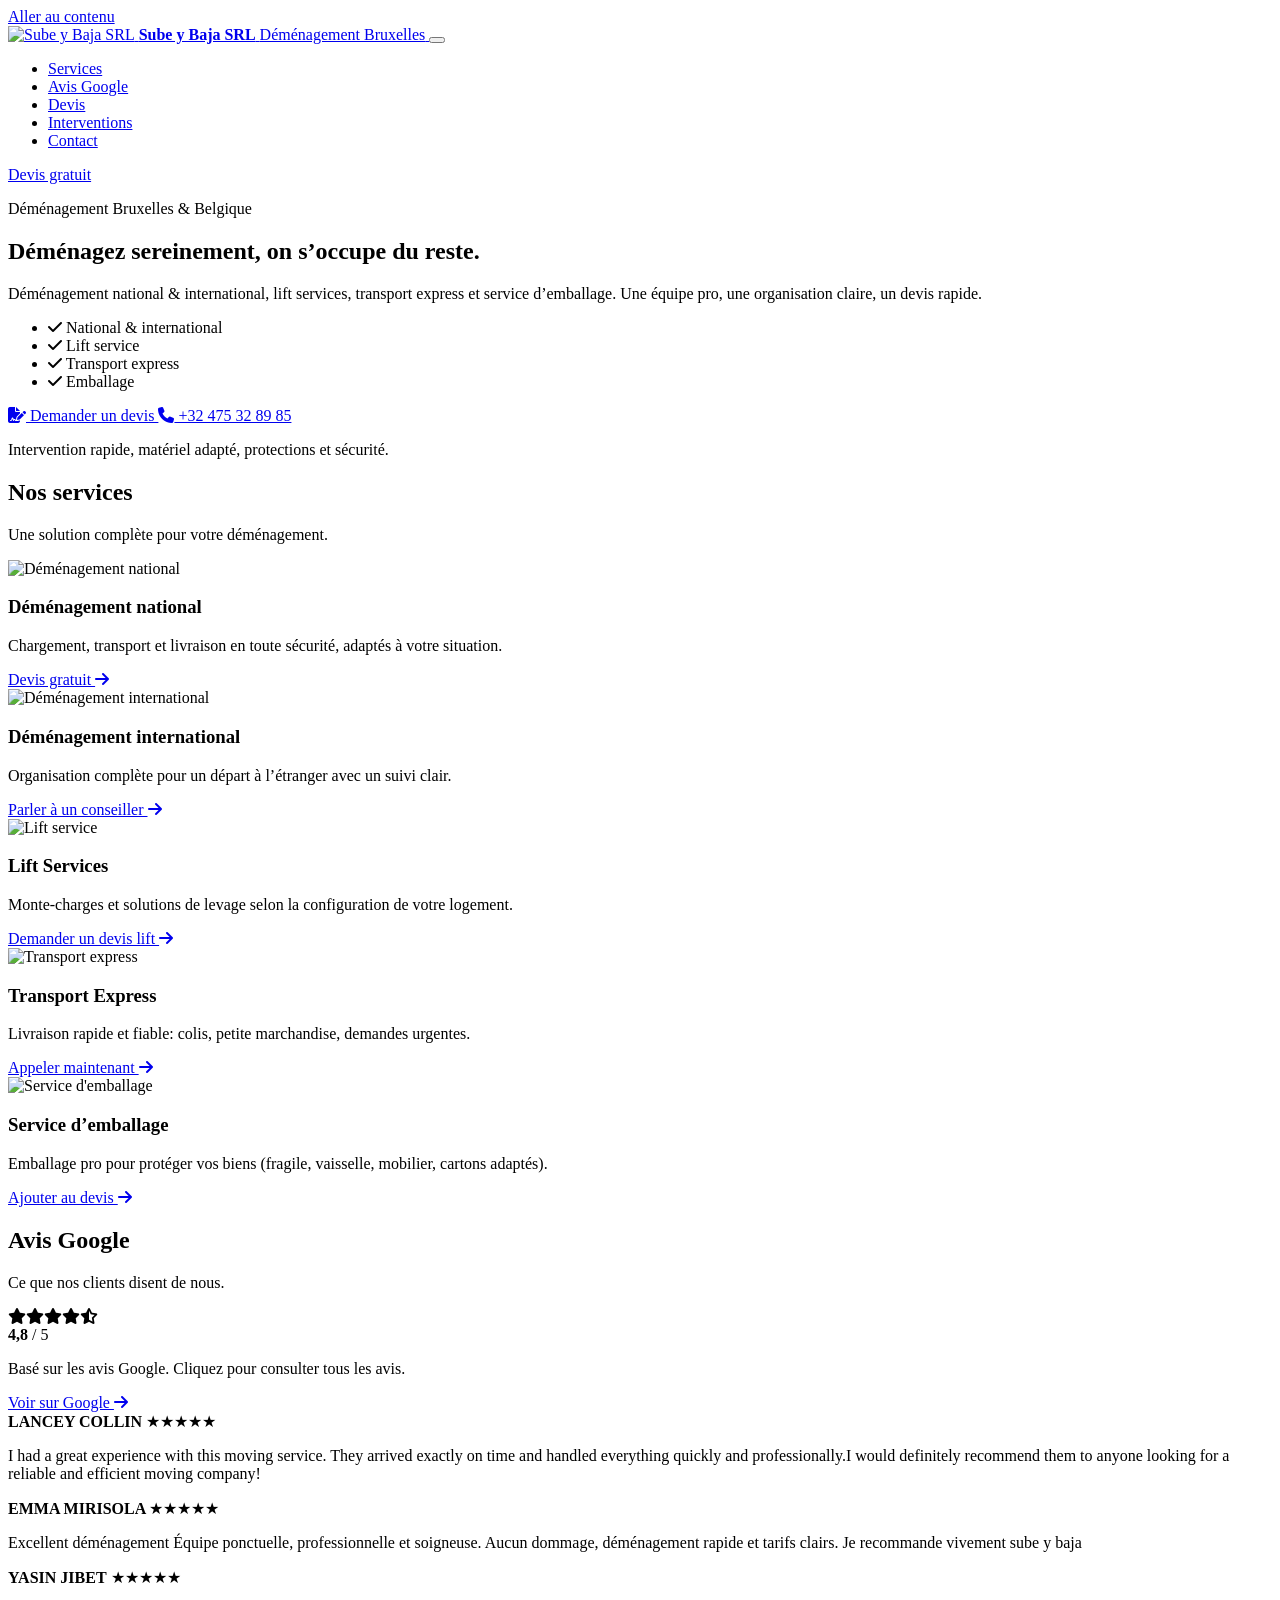
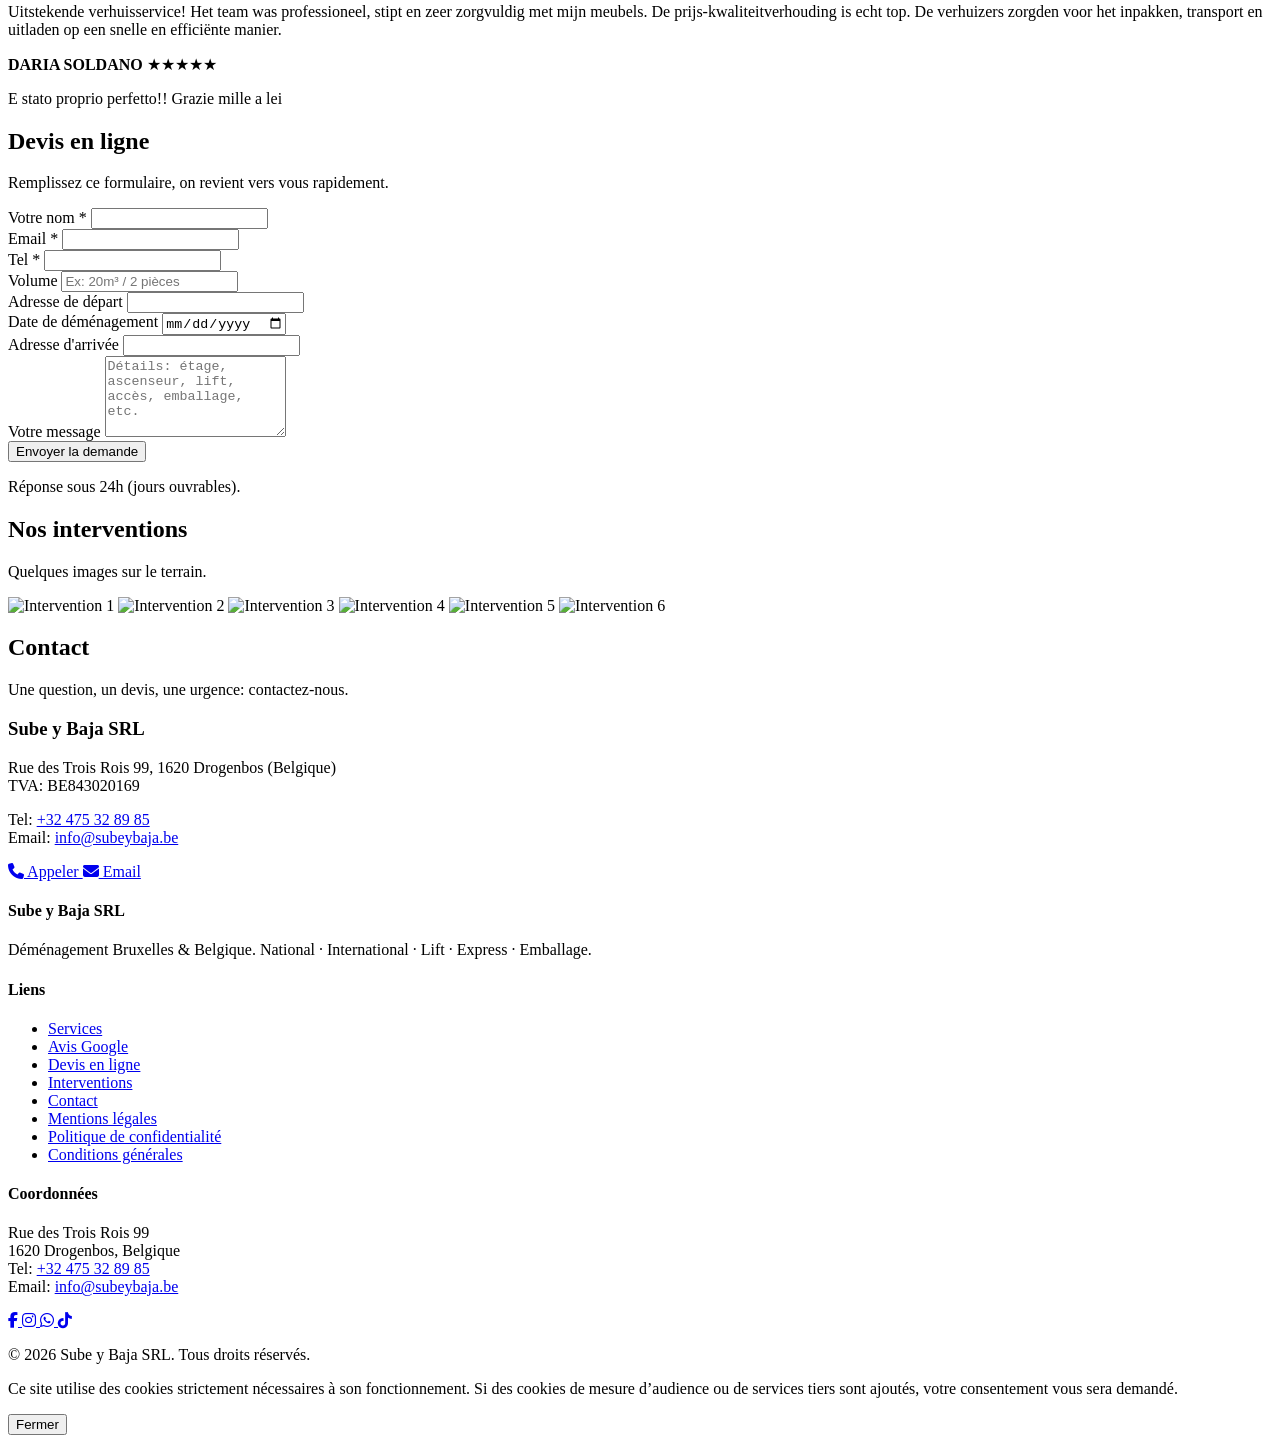
==== index.html @ 62b81295 "Update index.html" ====
<!doctype html>
<html lang="fr">
  <head>
    <meta charset="utf-8" />
    <meta name="viewport" content="width=device-width, initial-scale=1" />
    <title>Déménagement Bruxelles | Sube y Baja SRL</title>
    <meta
      name="description"
      content="Déménagement Bruxelles et Belgique. National, international, lift, transport express, emballage. Devis gratuit."
    />

    <link rel="shortcut icon" href="assets/logo.jpg" type="image/x-icon" />

    <!-- OG -->
    <meta
      property="og:title"
      content="Déménagement Bruxelles | Sube y Baja SRL"
    />
    <meta
      property="og:description"
      content="National & international, lift services, moving, transport express, emballage. Devis gratuit."
    />
    <meta property="og:type" content="website" />
    <meta name="robots" content="index, follow">

    <!-- Icons -->
    <link
      rel="stylesheet"
      href="https://cdnjs.cloudflare.com/ajax/libs/font-awesome/6.5.1/css/all.min.css"
    />

    <link rel="stylesheet" href="style.css" />

    <script src="https://cdn.jsdelivr.net/npm/@emailjs/browser@4/dist/email.min.js"></script>
  </head>

  <body>
    <a class="skip-link" href="#contenu">Aller au contenu</a>

    <!-- HEADER -->
    <header class="site-header" id="top">
      <div class="container header__inner">
        <!-- FIX: brand bien fermé -->
        <a class="brand" href="#top" aria-label="Retour en haut">
          <img
            class="brand__logo"
            src="assets/logo_classic.png"
            alt="Sube y Baja SRL"
          />
          <span class="brand__text">
            <strong>Sube y Baja SRL</strong>
            <span>Déménagement Bruxelles</span>
          </span>
        </a>

        <button
          class="nav-toggle"
          type="button"
          aria-label="Ouvrir le menu"
          aria-expanded="false"
        >
          <span></span><span></span><span></span>
        </button>

        <nav class="nav" aria-label="Navigation principale">
          <ul class="nav__list">
            <li><a href="#services">Services</a></li>
            <li><a href="#avis">Avis Google</a></li>
            <li><a href="#devis">Devis</a></li>
            <li><a href="#galerie">Interventions</a></li>
            <li><a href="#contact">Contact</a></li>
          </ul>
        </nav>

        <a class="btn btn--primary" href="#devis">Devis gratuit</a>
      </div>
    </header>

    <main id="contenu">
      <!-- HERO (paysage, texte dedans) -->
      <section class="hero hero--landscape" aria-label="Présentation">
        <div class="hero__bg" aria-hidden="true"></div>

        <div class="container hero__inner">
          <div class="hero__panel">
            <p class="kicker">Déménagement Bruxelles & Belgique</p>
            <h1>Déménagez sereinement, on s’occupe du reste.</h1>

            <p class="lead">
              Déménagement national & international, lift services, transport
              express et service d’emballage. Une équipe pro, une organisation
              claire, un devis rapide.
            </p>

            <ul class="pill-list" role="list">
              <li>
                <i class="fa-solid fa-check"></i> National & international
              </li>
              <li><i class="fa-solid fa-check"></i> Lift service</li>
              <li><i class="fa-solid fa-check"></i> Transport express</li>
              <li><i class="fa-solid fa-check"></i> Emballage</li>
            </ul>

            <div class="hero__cta">
              <a class="btn btn--primary" href="#devis">
                <i class="fa-solid fa-file-signature"></i> Demander un devis
              </a>
              <a
                class="btn btn--outline"
                href="tel:+32475328985"
                aria-label="Appeler +32 475 32 89 85"
              >
                <i class="fa-solid fa-phone"></i> +32 475 32 89 85
              </a>
            </div>

            <p class="tiny">
              Intervention rapide, matériel adapté, protections et sécurité.
            </p>
          </div>
        </div>
      </section>

      <!-- SERVICES (zig-zag) -->
      <section class="section reveal" id="services">
        <div class="container">
          <header class="section__head reveal">
            <h2>Nos services</h2>
            <span class="section__line" aria-hidden="true"></span>
            <p>Une solution complète pour votre déménagement.</p>
          </header>

          <div class="services">
            <article class="service reveal">
              <div class="service__img">
                <img
                  src="assets/deg_national.jpg"
                  alt="Déménagement national"
                  loading="lazy"
                />
              </div>
              <div class="service__body">
                <h3>Déménagement national</h3>
                <p>
                  Chargement, transport et livraison en toute sécurité, adaptés
                  à votre situation.
                </p>
                <a class="link" href="#devis">
                  Devis gratuit <i class="fa-solid fa-arrow-right"></i>
                </a>
              </div>
            </article>

            <article class="service service--reverse reveal">
              <div class="service__img">
                <img
                  src="assets/deg_inter.jpg"
                  alt="Déménagement international"
                  loading="lazy"
                />
              </div>
              <div class="service__body">
                <h3>Déménagement international</h3>
                <p>
                  Organisation complète pour un départ à l’étranger avec un
                  suivi clair.
                </p>
                <a class="link" href="#contact">
                  Parler à un conseiller <i class="fa-solid fa-arrow-right"></i>
                </a>
              </div>
            </article>

            <article class="service reveal">
              <div class="service__img">
                <img src="assets/lift.jpg" alt="Lift service" loading="lazy" />
              </div>
              <div class="service__body">
                <h3>Lift Services</h3>
                <p>
                  Monte-charges et solutions de levage selon la configuration de
                  votre logement.
                </p>
                <a class="link" href="#devis">
                  Demander un devis lift <i class="fa-solid fa-arrow-right"></i>
                </a>
              </div>
            </article>

            <article class="service service--reverse reveal">
              <div class="service__img">
                <img
                  src="assets/transport.jpg"
                  alt="Transport express"
                  loading="lazy"
                />
              </div>
              <div class="service__body">
                <h3>Transport Express</h3>
                <p>
                  Livraison rapide et fiable: colis, petite marchandise,
                  demandes urgentes.
                </p>
                <a class="link" href="tel:+32475328985">
                  Appeler maintenant <i class="fa-solid fa-arrow-right"></i>
                </a>
              </div>
            </article>

            <article class="service reveal">
              <div class="service__img">
                <img
                  src="assets/embalage_sb.png"
                  alt="Service d'emballage"
                  loading="lazy"
                />
              </div>
              <div class="service__body">
                <h3>Service d’emballage</h3>
                <p>
                  Emballage pro pour protéger vos biens (fragile, vaisselle,
                  mobilier, cartons adaptés).
                </p>
                <a class="link" href="#devis">
                  Ajouter au devis <i class="fa-solid fa-arrow-right"></i>
                </a>
              </div>
            </article>
          </div>
        </div>
      </section>

      <!-- AVIS GOOGLE -->
      <section class="section section--alt reveal" id="avis">
        <div class="container">
          <header class="section__head reveal">
            <h2>Avis Google</h2>
            <span class="section__line" aria-hidden="true"></span>
            <p>Ce que nos clients disent de nous.</p>
          </header>

          <div class="reviews">
            <div class="reviews__summary reveal">
              <div class="rating-big">
                <div class="stars" aria-label="Note">
                  <i class="fa-solid fa-star"></i
                  ><i class="fa-solid fa-star"></i
                  ><i class="fa-solid fa-star"></i
                  ><i class="fa-solid fa-star"></i
                  ><i class="fa-solid fa-star-half-stroke"></i>
                </div>
                <strong>4,8</strong>
                <span>/ 5</span>
              </div>

              <p class="muted">
                Basé sur les avis Google. Cliquez pour consulter tous les avis.
              </p>

              <a
                class="btn btn--primary btn--block"
                href="https://www.google.com/search?sca_esv=0b04c3decb545b47&sxsrf=ANbL-n4P8DzNMTZXw4h1ZwbETJj4P4RY0Q:1771254090398&si=AL3DRZEsmMGCryMMFSHJ3StBhOdZ2-6yYkXd_doETEE1OR-qOZe7Lgqs3tTaIMls_qQrIMdoI_iIn8xi3TxHghSf_9TY5Iv-kR0h24HOvdeWRT1VVu6HJ-NrX8IVqxNcERUljMC1J-10&q=Sube+Y+Baja+Avis&sa=X&ved=2ahUKEwirz_XWo96SAxUx9QIHHfoeM3wQ0bkNegQIIxAH&biw=1536&bih=742&dpr=1.25"
                target="_blank"
                rel="noopener"
              >
                Voir sur Google <i class="fa-solid fa-arrow-right"></i>
              </a>
            </div>

            <div class="reviews__list reveal" aria-label="Avis clients">
              <article class="review">
                <header class="review__top">
                  <strong> LANCEY COLLIN</strong>
                  <span class="stars small" aria-hidden="true">★★★★★</span>
                </header>
                <p>
                  I had a great experience with this moving service. They
                  arrived exactly on time and handled everything quickly and
                  professionally.I would definitely recommend them to anyone
                  looking for a reliable and efficient moving company!
                </p>
              </article>

              <article class="review">
                <header class="review__top">
                  <strong>EMMA MIRISOLA </strong>
                  <span class="stars small" aria-hidden="true">★★★★★</span>
                </header>
                <p>
                  Excellent déménagement Équipe ponctuelle, professionnelle et
                  soigneuse. Aucun dommage, déménagement rapide et tarifs
                  clairs. Je recommande vivement sube y baja
                </p>
              </article>

              <article class="review">
                <header class="review__top">
                  <strong>YASIN JIBET</strong>
                  <span class="stars small" aria-hidden="true">★★★★★</span>
                </header>
                <p>
                  Uitstekende verhuisservice! Het team was professioneel, stipt
                  en zeer zorgvuldig met mijn meubels. De
                  prijs-kwaliteitverhouding is echt top. De verhuizers zorgden
                  voor het inpakken, transport en uitladen op een snelle en
                  efficiënte manier.
                </p>
              </article>

              <article class="review">
                <header class="review__top">
                  <strong>DARIA SOLDANO</strong>
                  <span class="stars small" aria-hidden="true">★★★★★</span>
                </header>
                <p>E stato proprio perfetto!! Grazie mille a lei</p>
              </article>
            </div>
          </div>
        </div>
      </section>

      <!-- DEVIS -->
      <section class="section reveal" id="devis">
        <div class="container">
          <header class="section__head reveal">
            <h2>Devis en ligne</h2>
            <span class="section__line" aria-hidden="true"></span>
            <p>Remplissez ce formulaire, on revient vers vous rapidement.</p>
          </header>

          <div class="devis-wrap reveal">
            <form id="devis-form" class="quote-form">
              <div class="form-grid">
                <div class="field">
                  <label for="name"
                    >Votre nom <span aria-hidden="true">*</span></label
                  >
                  <input
                    id="name"
                    name="name"
                    type="text"
                    required
                    autocomplete="name"
                  />
                </div>

                <div class="field">
                  <label for="email"
                    >Email <span aria-hidden="true">*</span></label
                  >
                  <input
                    id="email"
                    name="email"
                    type="email"
                    required
                    autocomplete="email"
                  />
                </div>

                <div class="field">
                  <label for="tel">Tel <span aria-hidden="true">*</span></label>
                  <input
                    id="tel"
                    name="tel"
                    type="tel"
                    required
                    autocomplete="tel"
                  />
                </div>

                <div class="field">
                  <label for="volume">Volume</label>
                  <input
                    id="volume"
                    name="volume"
                    type="text"
                    placeholder="Ex: 20m³ / 2 pièces"
                  />
                </div>

                <div class="field">
                  <label for="from">Adresse de départ</label>
                  <input
                    id="from"
                    name="from"
                    type="text"
                    autocomplete="street-address"
                  />
                </div>

                <div class="field">
                  <label for="date">Date de déménagement</label>
                  <input id="date" name="date" type="date" />
                </div>

                <div class="field">
                  <label for="to">Adresse d'arrivée</label>
                  <input
                    id="to"
                    name="to"
                    type="text"
                    autocomplete="street-address"
                  />
                </div>

                <div class="field field--full">
                  <label for="message">Votre message</label>
                  <textarea
                    id="message"
                    name="message"
                    rows="5"
                    placeholder="Détails: étage, ascenseur, lift, accès, emballage, etc."
                  ></textarea>
                </div>

                <div class="field field--full">
                  <button class="btn btn--primary btn--block" type="submit">
                    Envoyer la demande
                  </button>
                  <p class="form-hint">Réponse sous 24h (jours ouvrables).</p>
                </div>
              </div>
            </form>
          </div>
        </div>
      </section>

      <!-- GALERIE -->
      <section class="section section--alt reveal" id="galerie">
        <div class="container">
          <header class="section__head reveal">
            <h2>Nos interventions</h2>
            <span class="section__line" aria-hidden="true"></span>
            <p>Quelques images sur le terrain.</p>
          </header>

          <div class="gallery gallery--big reveal">
            <img src="assets/int1.jpg" alt="Intervention 1" loading="lazy" />
            <img src="assets/int2.jpg" alt="Intervention 2" loading="lazy" />
            <img src="assets/int3.jpg" alt="Intervention 3" loading="lazy" />
            <img src="assets/int4.jpg" alt="Intervention 4" loading="lazy" />
            <img src="assets/int5.jpg" alt="Intervention 5" loading="lazy" />
            <img src="assets/int6.jpg" alt="Intervention 6" loading="lazy" />
          </div>
        </div>
      </section>

      <!-- CONTACT -->
      <section class="section reveal" id="contact">
        <div class="container">
          <header class="section__head reveal">
            <h2>Contact</h2>
            <span class="section__line" aria-hidden="true"></span>
            <p>Une question, un devis, une urgence: contactez-nous.</p>
          </header>

          <div class="contact-box reveal">
            <div>
              <h3>Sube y Baja SRL</h3>
              <p class="muted">
                Rue des Trois Rois 99, 1620 Drogenbos (Belgique)<br />
                TVA: BE843020169
              </p>
              <p class="muted">
                Tel: <a href="tel:+32475328985">+32 475 32 89 85</a><br />
                Email: <a href="mailto:info@subeybaja.be">info@subeybaja.be</a>
              </p>
            </div>

            <div class="contact-box__cta">
              <a class="btn btn--primary" href="tel:+32475328985">
                <i class="fa-solid fa-phone"></i> Appeler
              </a>
              <a class="btn btn--outline" href="mailto:info@subeybaja.be">
                <i class="fa-solid fa-envelope"></i> Email
              </a>
            </div>
          </div>
        </div>
      </section>
    </main>

    <!-- FOOTER FIX: structure propre -->
    <footer class="site-footer">
      <div class="container footer__inner">
        <div>
          <h4>Sube y Baja SRL</h4>
          <p class="muted">
            Déménagement Bruxelles & Belgique. National · International · Lift ·
            Express · Emballage.
          </p>
        </div>

        <div>
          <h4>Liens</h4>
          <ul class="footer__links">
            <li><a href="#services">Services</a></li>
            <li><a href="#avis">Avis Google</a></li>
            <li><a href="#devis">Devis en ligne</a></li>
            <li><a href="#galerie">Interventions</a></li>
            <li><a href="#contact">Contact</a></li>
            <li><a href="mentions_legales.html">Mentions légales</a></li>
            <li>
              <a href="confidentialite.html">Politique de confidentialité</a>
            </li>
            <li><a href="condition_generales.html">Conditions générales</a></li>
          </ul>
        </div>

        <div>
          <h4>Coordonnées</h4>
          <p class="muted">
            Rue des Trois Rois 99<br />
            1620 Drogenbos, Belgique<br />
            Tel: <a href="tel:+32475328985">+32 475 32 89 85</a><br />
            Email: <a href="mailto:info@subeybaja.be">info@subeybaja.be</a>
          </p>
        </div>
      </div>

      <div class="footer-socials-bottom" aria-label="Réseaux sociaux">
        <a
          href="https://www.facebook.com/people/Sube-Y-baja/61583855633942/"
          target="_blank"
          rel="noopener"
          aria-label="Facebook"
        >
          <i class="fa-brands fa-facebook-f"></i>
        </a>
        <a
          href="https://www.instagram.com/subeybaja_/"
          target="_blank"
          rel="noopener"
          aria-label="Instagram"
        >
          <i class="fa-brands fa-instagram"></i>
        </a>
        <a
          href="https://wa.me/32470303830"
          target="_blank"
          rel="noopener"
          aria-label="WhatsApp"
        >
          <i class="fa-brands fa-whatsapp"></i>
        </a>
        <a
          href="https://www.tiktok.com/@subeybaja_"
          target="_blank"
          rel="noopener"
          aria-label="TikTok"
        >
          <i class="fa-brands fa-tiktok"></i>
        </a>
      </div>

      <div class="footer__bottom">
        <p>© <span id="year"></span> Sube y Baja SRL. Tous droits réservés.</p>
      </div>
    </footer>

    <script>
      // année auto
      document.getElementById("year").textContent = new Date().getFullYear();

      // menu mobile
      const header = document.querySelector(".site-header");
      const btn = document.querySelector(".nav-toggle");
      const nav = document.querySelector(".nav");
      btn.addEventListener("click", () => {
        const isOpen = header.classList.toggle("nav-open");
        btn.setAttribute("aria-expanded", String(isOpen));
        nav.classList.toggle("nav--open", isOpen);
      });

      // Reveal au scroll
      const els = document.querySelectorAll(".reveal");
      const io = new IntersectionObserver(
        (entries) => {
          entries.forEach((e) => {
            if (e.isIntersecting) e.target.classList.add("is-visible");
          });
        },
        { threshold: 0.15 },
      );

      els.forEach((el) => io.observe(el));
    </script>

    <div id="cookie-banner" class="cookie-banner" hidden>
      <p>
        Ce site utilise des cookies strictement nécessaires à son
        fonctionnement. Si des cookies de mesure d’audience ou de services tiers
        sont ajoutés, votre consentement vous sera demandé.
      </p>
      <button id="cookie-close" class="btn btn--outline" type="button">
        Fermer
      </button>
    </div>

    <script>
      const cookieBanner = document.getElementById("cookie-banner");
      const cookieClose = document.getElementById("cookie-close");

      if (cookieBanner && cookieClose) {
        const closed = localStorage.getItem("syb-cookie-banner-closed");
        if (!closed) {
          cookieBanner.hidden = false;
        }

        cookieClose.addEventListener("click", () => {
          localStorage.setItem("syb-cookie-banner-closed", "1");
          cookieBanner.hidden = true;
        });
      }
    </script>

    <script>
      // Initialisation EmailJS
      emailjs.init("jItjSvJQK07ON26IW");

      const devisForm = document.getElementById("devis-form");

      if (devisForm) {
        devisForm.addEventListener("submit", function (e) {
          e.preventDefault();

          const submitBtn = devisForm.querySelector('button[type="submit"]');
          const originalText = submitBtn.textContent;

          submitBtn.disabled = true;
          submitBtn.textContent = "Envoi en cours...";

          emailjs
            .sendForm("service_ce8nv97", "template_1s523oe", this)
            .then(() => {
              submitBtn.textContent = "✅ Demande envoyée";
              devisForm.reset();

              setTimeout(() => {
                submitBtn.disabled = false;
                submitBtn.textContent = originalText;
              }, 2000);
            })
            .catch((error) => {
              console.error("Erreur EmailJS :", error);
              submitBtn.textContent = "❌ Erreur, réessayez";

              setTimeout(() => {
                submitBtn.disabled = false;
                submitBtn.textContent = originalText;
              }, 2500);
            });
        });
      }
    </script>
  </body>
</html>
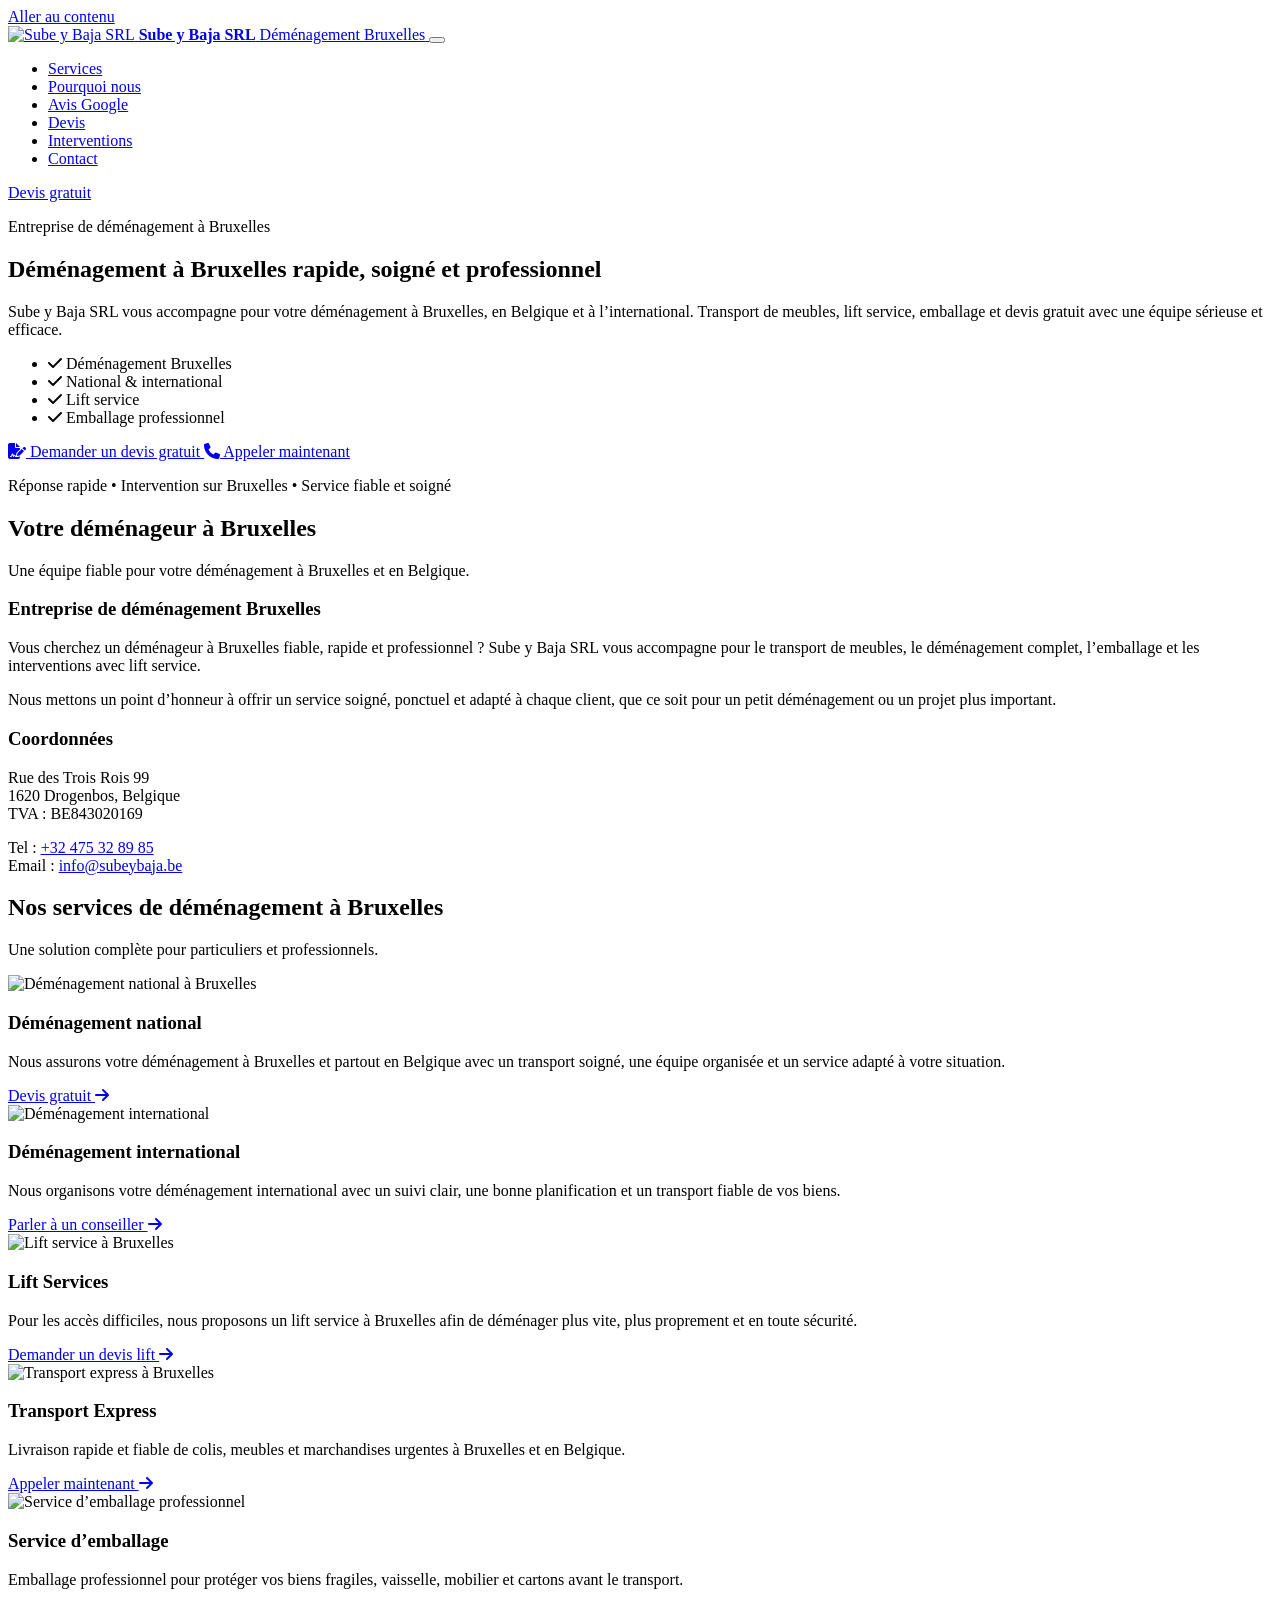
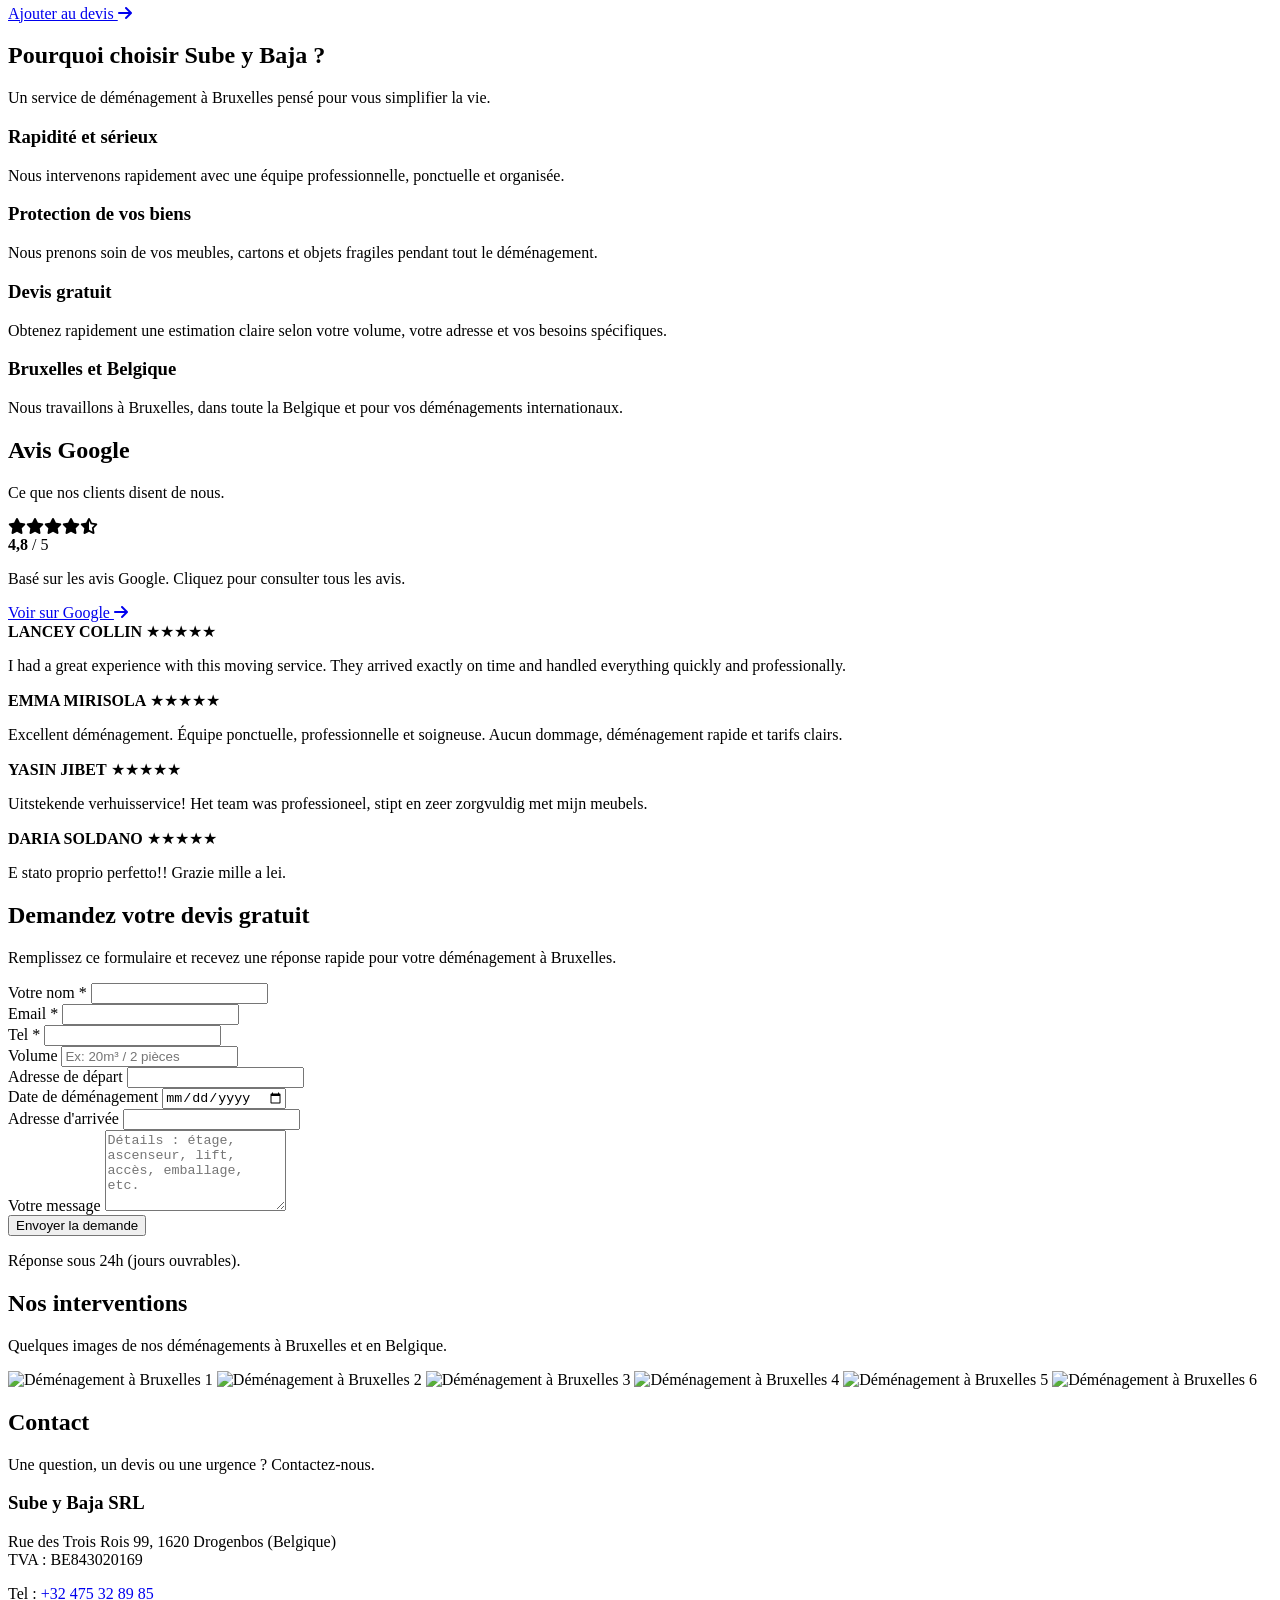
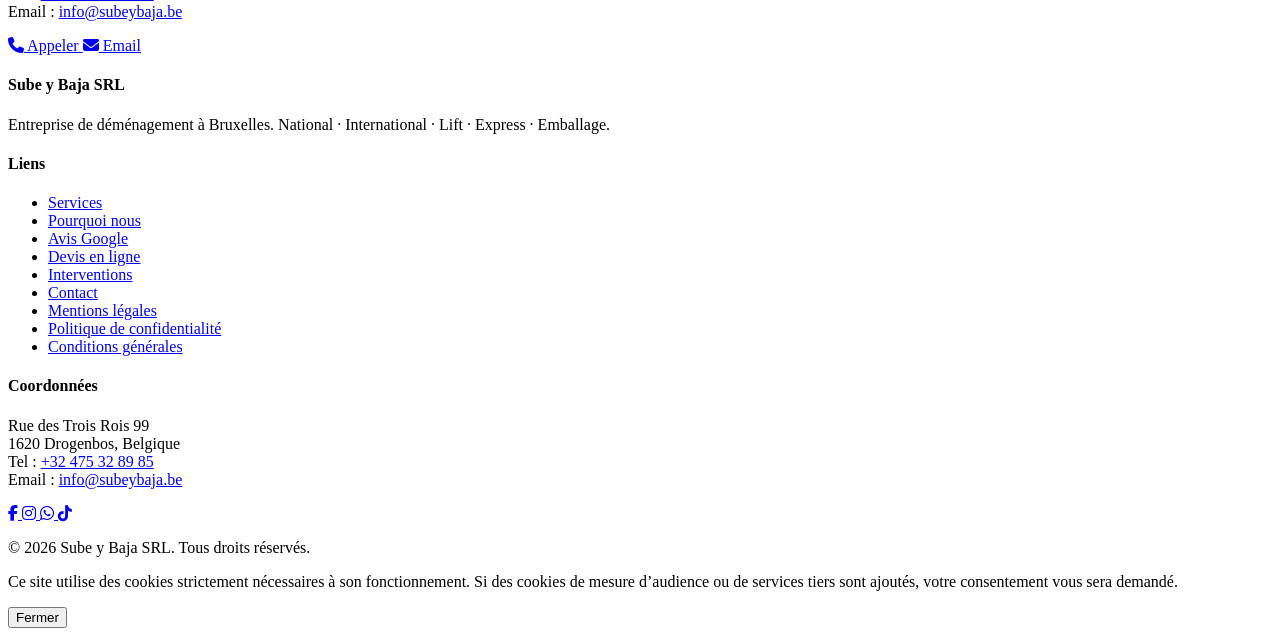
==== commit d843c491: "Update html" ====
--- a/index.html
+++ b/index.html
@@ -3,25 +3,36 @@
   <head>
     <meta charset="utf-8" />
     <meta name="viewport" content="width=device-width, initial-scale=1" />
-    <title>Déménagement Bruxelles | Sube y Baja SRL</title>
+
+    <title>Déménagement Bruxelles | Sube y Baja SRL - Devis Gratuit</title>
     <meta
       name="description"
-      content="Déménagement Bruxelles et Belgique. National, international, lift, transport express, emballage. Devis gratuit."
+      content="Entreprise de déménagement à Bruxelles. Déménagement national et international, lift service, transport express et emballage. Devis gratuit."
     />
+    <meta
+      name="keywords"
+      content="déménagement Bruxelles, déménageur Bruxelles, entreprise de déménagement Bruxelles, transport meubles Bruxelles, lift service Bruxelles"
+    />
+    <meta name="robots" content="index, follow" />
+    <link rel="canonical" href="https://www.subeybaja-bruxelles.be/" />
 
     <link rel="shortcut icon" href="assets/logo.jpg" type="image/x-icon" />
 
-    <!-- OG -->
+    <!-- Open Graph -->
     <meta
       property="og:title"
-      content="Déménagement Bruxelles | Sube y Baja SRL"
+      content="Déménagement Bruxelles | Sube y Baja SRL - Devis Gratuit"
     />
     <meta
       property="og:description"
-      content="National & international, lift services, moving, transport express, emballage. Devis gratuit."
+      content="Entreprise de déménagement à Bruxelles. Service rapide, professionnel et devis gratuit."
     />
     <meta property="og:type" content="website" />
-    <meta name="robots" content="index, follow">
+    <meta property="og:url" content="https://www.subeybaja-bruxelles.be/" />
+    <meta
+      property="og:image"
+      content="https://www.subeybaja-bruxelles.be/assets/logo_classic.png"
+    />
 
     <!-- Icons -->
     <link
@@ -30,17 +41,35 @@
     />
 
     <link rel="stylesheet" href="style.css" />
-
     <script src="https://cdn.jsdelivr.net/npm/@emailjs/browser@4/dist/email.min.js"></script>
+
+    <!-- Schema local business -->
+    <script type="application/ld+json">
+      {
+        "@context": "https://schema.org",
+        "@type": "MovingCompany",
+        "name": "Sube y Baja SRL",
+        "url": "https://www.subeybaja-bruxelles.be/",
+        "telephone": "+32475328985",
+        "email": "info@subeybaja.be",
+        "address": {
+          "@type": "PostalAddress",
+          "streetAddress": "Rue des Trois Rois 99",
+          "addressLocality": "Drogenbos",
+          "postalCode": "1620",
+          "addressCountry": "BE"
+        },
+        "areaServed": "Bruxelles",
+        "priceRange": "€€"
+      }
+    </script>
   </head>
 
   <body>
     <a class="skip-link" href="#contenu">Aller au contenu</a>
 
-    <!-- HEADER -->
     <header class="site-header" id="top">
       <div class="container header__inner">
-        <!-- FIX: brand bien fermé -->
         <a class="brand" href="#top" aria-label="Retour en haut">
           <img
             class="brand__logo"
@@ -65,6 +94,7 @@
         <nav class="nav" aria-label="Navigation principale">
           <ul class="nav__list">
             <li><a href="#services">Services</a></li>
+            <li><a href="#pourquoi-nous">Pourquoi nous</a></li>
             <li><a href="#avis">Avis Google</a></li>
             <li><a href="#devis">Devis</a></li>
             <li><a href="#galerie">Interventions</a></li>
@@ -77,57 +107,107 @@
     </header>
 
     <main id="contenu">
-      <!-- HERO (paysage, texte dedans) -->
+      <!-- HERO -->
       <section class="hero hero--landscape" aria-label="Présentation">
         <div class="hero__bg" aria-hidden="true"></div>
 
         <div class="container hero__inner">
           <div class="hero__panel">
-            <p class="kicker">Déménagement Bruxelles & Belgique</p>
-            <h1>Déménagez sereinement, on s’occupe du reste.</h1>
+            <p class="kicker">Entreprise de déménagement à Bruxelles</p>
+
+            <h1>Déménagement à Bruxelles rapide, soigné et professionnel</h1>
 
             <p class="lead">
-              Déménagement national & international, lift services, transport
-              express et service d’emballage. Une équipe pro, une organisation
-              claire, un devis rapide.
+              Sube y Baja SRL vous accompagne pour votre déménagement à
+              Bruxelles, en Belgique et à l’international. Transport de meubles,
+              lift service, emballage et devis gratuit avec une équipe sérieuse
+              et efficace.
             </p>
 
             <ul class="pill-list" role="list">
+              <li><i class="fa-solid fa-check"></i> Déménagement Bruxelles</li>
               <li>
                 <i class="fa-solid fa-check"></i> National & international
               </li>
               <li><i class="fa-solid fa-check"></i> Lift service</li>
-              <li><i class="fa-solid fa-check"></i> Transport express</li>
-              <li><i class="fa-solid fa-check"></i> Emballage</li>
+              <li><i class="fa-solid fa-check"></i> Emballage professionnel</li>
             </ul>
 
             <div class="hero__cta">
               <a class="btn btn--primary" href="#devis">
                 <i class="fa-solid fa-file-signature"></i> Demander un devis
+                gratuit
               </a>
               <a
                 class="btn btn--outline"
                 href="tel:+32475328985"
                 aria-label="Appeler +32 475 32 89 85"
               >
-                <i class="fa-solid fa-phone"></i> +32 475 32 89 85
+                <i class="fa-solid fa-phone"></i> Appeler maintenant
               </a>
             </div>
 
             <p class="tiny">
-              Intervention rapide, matériel adapté, protections et sécurité.
+              Réponse rapide • Intervention sur Bruxelles • Service fiable et
+              soigné
             </p>
           </div>
         </div>
       </section>
 
-      <!-- SERVICES (zig-zag) -->
+      <!-- INTRO SEO -->
+      <section class="section reveal" id="societe">
+        <div class="container">
+          <header class="section__head reveal">
+            <h2>Votre déménageur à Bruxelles</h2>
+            <span class="section__line" aria-hidden="true"></span>
+            <p>
+              Une équipe fiable pour votre déménagement à Bruxelles et en
+              Belgique.
+            </p>
+          </header>
+
+          <div class="grid grid--2">
+            <article class="card reveal">
+              <h3>Entreprise de déménagement Bruxelles</h3>
+              <p>
+                Vous cherchez un déménageur à Bruxelles fiable, rapide et
+                professionnel ? Sube y Baja SRL vous accompagne pour le
+                transport de meubles, le déménagement complet, l’emballage et
+                les interventions avec lift service.
+              </p>
+              <p>
+                Nous mettons un point d’honneur à offrir un service soigné,
+                ponctuel et adapté à chaque client, que ce soit pour un petit
+                déménagement ou un projet plus important.
+              </p>
+            </article>
+
+            <article class="card card--soft reveal">
+              <h3>Coordonnées</h3>
+              <p>
+                Rue des Trois Rois 99<br />
+                1620 Drogenbos, Belgique<br />
+                TVA : BE843020169
+              </p>
+              <p>
+                Tel :
+                <a href="tel:+32475328985">+32 475 32 89 85</a><br />
+                Email :
+                <a href="mailto:info@subeybaja.be">info@subeybaja.be</a>
+              </p>
+            </article>
+          </div>
+        </div>
+      </section>
+
+      <!-- SERVICES -->
       <section class="section reveal" id="services">
         <div class="container">
           <header class="section__head reveal">
-            <h2>Nos services</h2>
+            <h2>Nos services de déménagement à Bruxelles</h2>
             <span class="section__line" aria-hidden="true"></span>
-            <p>Une solution complète pour votre déménagement.</p>
+            <p>Une solution complète pour particuliers et professionnels.</p>
           </header>
 
           <div class="services">
@@ -135,15 +215,16 @@
               <div class="service__img">
                 <img
                   src="assets/deg_national.jpg"
-                  alt="Déménagement national"
+                  alt="Déménagement national à Bruxelles"
                   loading="lazy"
                 />
               </div>
               <div class="service__body">
                 <h3>Déménagement national</h3>
                 <p>
-                  Chargement, transport et livraison en toute sécurité, adaptés
-                  à votre situation.
+                  Nous assurons votre déménagement à Bruxelles et partout en
+                  Belgique avec un transport soigné, une équipe organisée et un
+                  service adapté à votre situation.
                 </p>
                 <a class="link" href="#devis">
                   Devis gratuit <i class="fa-solid fa-arrow-right"></i>
@@ -162,8 +243,9 @@
               <div class="service__body">
                 <h3>Déménagement international</h3>
                 <p>
-                  Organisation complète pour un départ à l’étranger avec un
-                  suivi clair.
+                  Nous organisons votre déménagement international avec un suivi
+                  clair, une bonne planification et un transport fiable de vos
+                  biens.
                 </p>
                 <a class="link" href="#contact">
                   Parler à un conseiller <i class="fa-solid fa-arrow-right"></i>
@@ -173,13 +255,18 @@
 
             <article class="service reveal">
               <div class="service__img">
-                <img src="assets/lift.jpg" alt="Lift service" loading="lazy" />
+                <img
+                  src="assets/lift.jpg"
+                  alt="Lift service à Bruxelles"
+                  loading="lazy"
+                />
               </div>
               <div class="service__body">
                 <h3>Lift Services</h3>
                 <p>
-                  Monte-charges et solutions de levage selon la configuration de
-                  votre logement.
+                  Pour les accès difficiles, nous proposons un lift service à
+                  Bruxelles afin de déménager plus vite, plus proprement et en
+                  toute sécurité.
                 </p>
                 <a class="link" href="#devis">
                   Demander un devis lift <i class="fa-solid fa-arrow-right"></i>
@@ -191,15 +278,15 @@
               <div class="service__img">
                 <img
                   src="assets/transport.jpg"
-                  alt="Transport express"
+                  alt="Transport express à Bruxelles"
                   loading="lazy"
                 />
               </div>
               <div class="service__body">
                 <h3>Transport Express</h3>
                 <p>
-                  Livraison rapide et fiable: colis, petite marchandise,
-                  demandes urgentes.
+                  Livraison rapide et fiable de colis, meubles et marchandises
+                  urgentes à Bruxelles et en Belgique.
                 </p>
                 <a class="link" href="tel:+32475328985">
                   Appeler maintenant <i class="fa-solid fa-arrow-right"></i>
@@ -211,20 +298,68 @@
               <div class="service__img">
                 <img
                   src="assets/embalage_sb.png"
-                  alt="Service d'emballage"
+                  alt="Service d’emballage professionnel"
                   loading="lazy"
                 />
               </div>
               <div class="service__body">
                 <h3>Service d’emballage</h3>
                 <p>
-                  Emballage pro pour protéger vos biens (fragile, vaisselle,
-                  mobilier, cartons adaptés).
+                  Emballage professionnel pour protéger vos biens fragiles,
+                  vaisselle, mobilier et cartons avant le transport.
                 </p>
                 <a class="link" href="#devis">
                   Ajouter au devis <i class="fa-solid fa-arrow-right"></i>
                 </a>
               </div>
+            </article>
+          </div>
+        </div>
+      </section>
+
+      <!-- POURQUOI NOUS -->
+      <section class="section section--alt reveal" id="pourquoi-nous">
+        <div class="container">
+          <header class="section__head reveal">
+            <h2>Pourquoi choisir Sube y Baja ?</h2>
+            <span class="section__line" aria-hidden="true"></span>
+            <p>
+              Un service de déménagement à Bruxelles pensé pour vous simplifier
+              la vie.
+            </p>
+          </header>
+
+          <div class="grid grid--2">
+            <article class="card reveal">
+              <h3>Rapidité et sérieux</h3>
+              <p>
+                Nous intervenons rapidement avec une équipe professionnelle,
+                ponctuelle et organisée.
+              </p>
+            </article>
+
+            <article class="card reveal">
+              <h3>Protection de vos biens</h3>
+              <p>
+                Nous prenons soin de vos meubles, cartons et objets fragiles
+                pendant tout le déménagement.
+              </p>
+            </article>
+
+            <article class="card reveal">
+              <h3>Devis gratuit</h3>
+              <p>
+                Obtenez rapidement une estimation claire selon votre volume,
+                votre adresse et vos besoins spécifiques.
+              </p>
+            </article>
+
+            <article class="card reveal">
+              <h3>Bruxelles et Belgique</h3>
+              <p>
+                Nous travaillons à Bruxelles, dans toute la Belgique et pour vos
+                déménagements internationaux.
+              </p>
             </article>
           </div>
         </div>
@@ -270,26 +405,25 @@
             <div class="reviews__list reveal" aria-label="Avis clients">
               <article class="review">
                 <header class="review__top">
-                  <strong> LANCEY COLLIN</strong>
+                  <strong>LANCEY COLLIN</strong>
                   <span class="stars small" aria-hidden="true">★★★★★</span>
                 </header>
                 <p>
                   I had a great experience with this moving service. They
                   arrived exactly on time and handled everything quickly and
-                  professionally.I would definitely recommend them to anyone
-                  looking for a reliable and efficient moving company!
+                  professionally.
                 </p>
               </article>
 
               <article class="review">
                 <header class="review__top">
-                  <strong>EMMA MIRISOLA </strong>
+                  <strong>EMMA MIRISOLA</strong>
                   <span class="stars small" aria-hidden="true">★★★★★</span>
                 </header>
                 <p>
-                  Excellent déménagement Équipe ponctuelle, professionnelle et
+                  Excellent déménagement. Équipe ponctuelle, professionnelle et
                   soigneuse. Aucun dommage, déménagement rapide et tarifs
-                  clairs. Je recommande vivement sube y baja
+                  clairs.
                 </p>
               </article>
 
@@ -300,10 +434,7 @@
                 </header>
                 <p>
                   Uitstekende verhuisservice! Het team was professioneel, stipt
-                  en zeer zorgvuldig met mijn meubels. De
-                  prijs-kwaliteitverhouding is echt top. De verhuizers zorgden
-                  voor het inpakken, transport en uitladen op een snelle en
-                  efficiënte manier.
+                  en zeer zorgvuldig met mijn meubels.
                 </p>
               </article>
 
@@ -312,7 +443,7 @@
                   <strong>DARIA SOLDANO</strong>
                   <span class="stars small" aria-hidden="true">★★★★★</span>
                 </header>
-                <p>E stato proprio perfetto!! Grazie mille a lei</p>
+                <p>E stato proprio perfetto!! Grazie mille a lei.</p>
               </article>
             </div>
           </div>
@@ -323,9 +454,12 @@
       <section class="section reveal" id="devis">
         <div class="container">
           <header class="section__head reveal">
-            <h2>Devis en ligne</h2>
+            <h2>Demandez votre devis gratuit</h2>
             <span class="section__line" aria-hidden="true"></span>
-            <p>Remplissez ce formulaire, on revient vers vous rapidement.</p>
+            <p>
+              Remplissez ce formulaire et recevez une réponse rapide pour votre
+              déménagement à Bruxelles.
+            </p>
           </header>
 
           <div class="devis-wrap reveal">
@@ -409,7 +543,7 @@
                     id="message"
                     name="message"
                     rows="5"
-                    placeholder="Détails: étage, ascenseur, lift, accès, emballage, etc."
+                    placeholder="Détails : étage, ascenseur, lift, accès, emballage, etc."
                   ></textarea>
                 </div>
 
@@ -431,16 +565,42 @@
           <header class="section__head reveal">
             <h2>Nos interventions</h2>
             <span class="section__line" aria-hidden="true"></span>
-            <p>Quelques images sur le terrain.</p>
+            <p>
+              Quelques images de nos déménagements à Bruxelles et en Belgique.
+            </p>
           </header>
 
           <div class="gallery gallery--big reveal">
-            <img src="assets/int1.jpg" alt="Intervention 1" loading="lazy" />
-            <img src="assets/int2.jpg" alt="Intervention 2" loading="lazy" />
-            <img src="assets/int3.jpg" alt="Intervention 3" loading="lazy" />
-            <img src="assets/int4.jpg" alt="Intervention 4" loading="lazy" />
-            <img src="assets/int5.jpg" alt="Intervention 5" loading="lazy" />
-            <img src="assets/int6.jpg" alt="Intervention 6" loading="lazy" />
+            <img
+              src="assets/int1.jpg"
+              alt="Déménagement à Bruxelles 1"
+              loading="lazy"
+            />
+            <img
+              src="assets/int2.jpg"
+              alt="Déménagement à Bruxelles 2"
+              loading="lazy"
+            />
+            <img
+              src="assets/int3.jpg"
+              alt="Déménagement à Bruxelles 3"
+              loading="lazy"
+            />
+            <img
+              src="assets/int4.jpg"
+              alt="Déménagement à Bruxelles 4"
+              loading="lazy"
+            />
+            <img
+              src="assets/int5.jpg"
+              alt="Déménagement à Bruxelles 5"
+              loading="lazy"
+            />
+            <img
+              src="assets/int6.jpg"
+              alt="Déménagement à Bruxelles 6"
+              loading="lazy"
+            />
           </div>
         </div>
       </section>
@@ -451,7 +611,7 @@
           <header class="section__head reveal">
             <h2>Contact</h2>
             <span class="section__line" aria-hidden="true"></span>
-            <p>Une question, un devis, une urgence: contactez-nous.</p>
+            <p>Une question, un devis ou une urgence ? Contactez-nous.</p>
           </header>
 
           <div class="contact-box reveal">
@@ -459,11 +619,13 @@
               <h3>Sube y Baja SRL</h3>
               <p class="muted">
                 Rue des Trois Rois 99, 1620 Drogenbos (Belgique)<br />
-                TVA: BE843020169
+                TVA : BE843020169
               </p>
               <p class="muted">
-                Tel: <a href="tel:+32475328985">+32 475 32 89 85</a><br />
-                Email: <a href="mailto:info@subeybaja.be">info@subeybaja.be</a>
+                Tel :
+                <a href="tel:+32475328985">+32 475 32 89 85</a><br />
+                Email :
+                <a href="mailto:info@subeybaja.be">info@subeybaja.be</a>
               </p>
             </div>
 
@@ -480,14 +642,13 @@
       </section>
     </main>
 
-    <!-- FOOTER FIX: structure propre -->
     <footer class="site-footer">
       <div class="container footer__inner">
         <div>
           <h4>Sube y Baja SRL</h4>
           <p class="muted">
-            Déménagement Bruxelles & Belgique. National · International · Lift ·
-            Express · Emballage.
+            Entreprise de déménagement à Bruxelles. National · International ·
+            Lift · Express · Emballage.
           </p>
         </div>
 
@@ -495,6 +656,7 @@
           <h4>Liens</h4>
           <ul class="footer__links">
             <li><a href="#services">Services</a></li>
+            <li><a href="#pourquoi-nous">Pourquoi nous</a></li>
             <li><a href="#avis">Avis Google</a></li>
             <li><a href="#devis">Devis en ligne</a></li>
             <li><a href="#galerie">Interventions</a></li>
@@ -512,8 +674,8 @@
           <p class="muted">
             Rue des Trois Rois 99<br />
             1620 Drogenbos, Belgique<br />
-            Tel: <a href="tel:+32475328985">+32 475 32 89 85</a><br />
-            Email: <a href="mailto:info@subeybaja.be">info@subeybaja.be</a>
+            Tel : <a href="tel:+32475328985">+32 475 32 89 85</a><br />
+            Email : <a href="mailto:info@subeybaja.be">info@subeybaja.be</a>
           </p>
         </div>
       </div>
@@ -558,34 +720,6 @@
       </div>
     </footer>
 
-    <script>
-      // année auto
-      document.getElementById("year").textContent = new Date().getFullYear();
-
-      // menu mobile
-      const header = document.querySelector(".site-header");
-      const btn = document.querySelector(".nav-toggle");
-      const nav = document.querySelector(".nav");
-      btn.addEventListener("click", () => {
-        const isOpen = header.classList.toggle("nav-open");
-        btn.setAttribute("aria-expanded", String(isOpen));
-        nav.classList.toggle("nav--open", isOpen);
-      });
-
-      // Reveal au scroll
-      const els = document.querySelectorAll(".reveal");
-      const io = new IntersectionObserver(
-        (entries) => {
-          entries.forEach((e) => {
-            if (e.isIntersecting) e.target.classList.add("is-visible");
-          });
-        },
-        { threshold: 0.15 },
-      );
-
-      els.forEach((el) => io.observe(el));
-    </script>
-
     <div id="cookie-banner" class="cookie-banner" hidden>
       <p>
         Ce site utilise des cookies strictement nécessaires à son
@@ -598,6 +732,32 @@
     </div>
 
     <script>
+      document.getElementById("year").textContent = new Date().getFullYear();
+
+      const header = document.querySelector(".site-header");
+      const btn = document.querySelector(".nav-toggle");
+      const nav = document.querySelector(".nav");
+
+      btn.addEventListener("click", () => {
+        const isOpen = header.classList.toggle("nav-open");
+        btn.setAttribute("aria-expanded", String(isOpen));
+        nav.classList.toggle("nav--open", isOpen);
+      });
+
+      const els = document.querySelectorAll(".reveal");
+      const io = new IntersectionObserver(
+        (entries) => {
+          entries.forEach((e) => {
+            if (e.isIntersecting) e.target.classList.add("is-visible");
+          });
+        },
+        { threshold: 0.15 },
+      );
+
+      els.forEach((el) => io.observe(el));
+    </script>
+
+    <script>
       const cookieBanner = document.getElementById("cookie-banner");
       const cookieClose = document.getElementById("cookie-close");
 
@@ -615,7 +775,6 @@
     </script>
 
     <script>
-      // Initialisation EmailJS
       emailjs.init("jItjSvJQK07ON26IW");
 
       const devisForm = document.getElementById("devis-form");
@@ -655,6 +814,3 @@
     </script>
   </body>
 </html>
-
-
-  
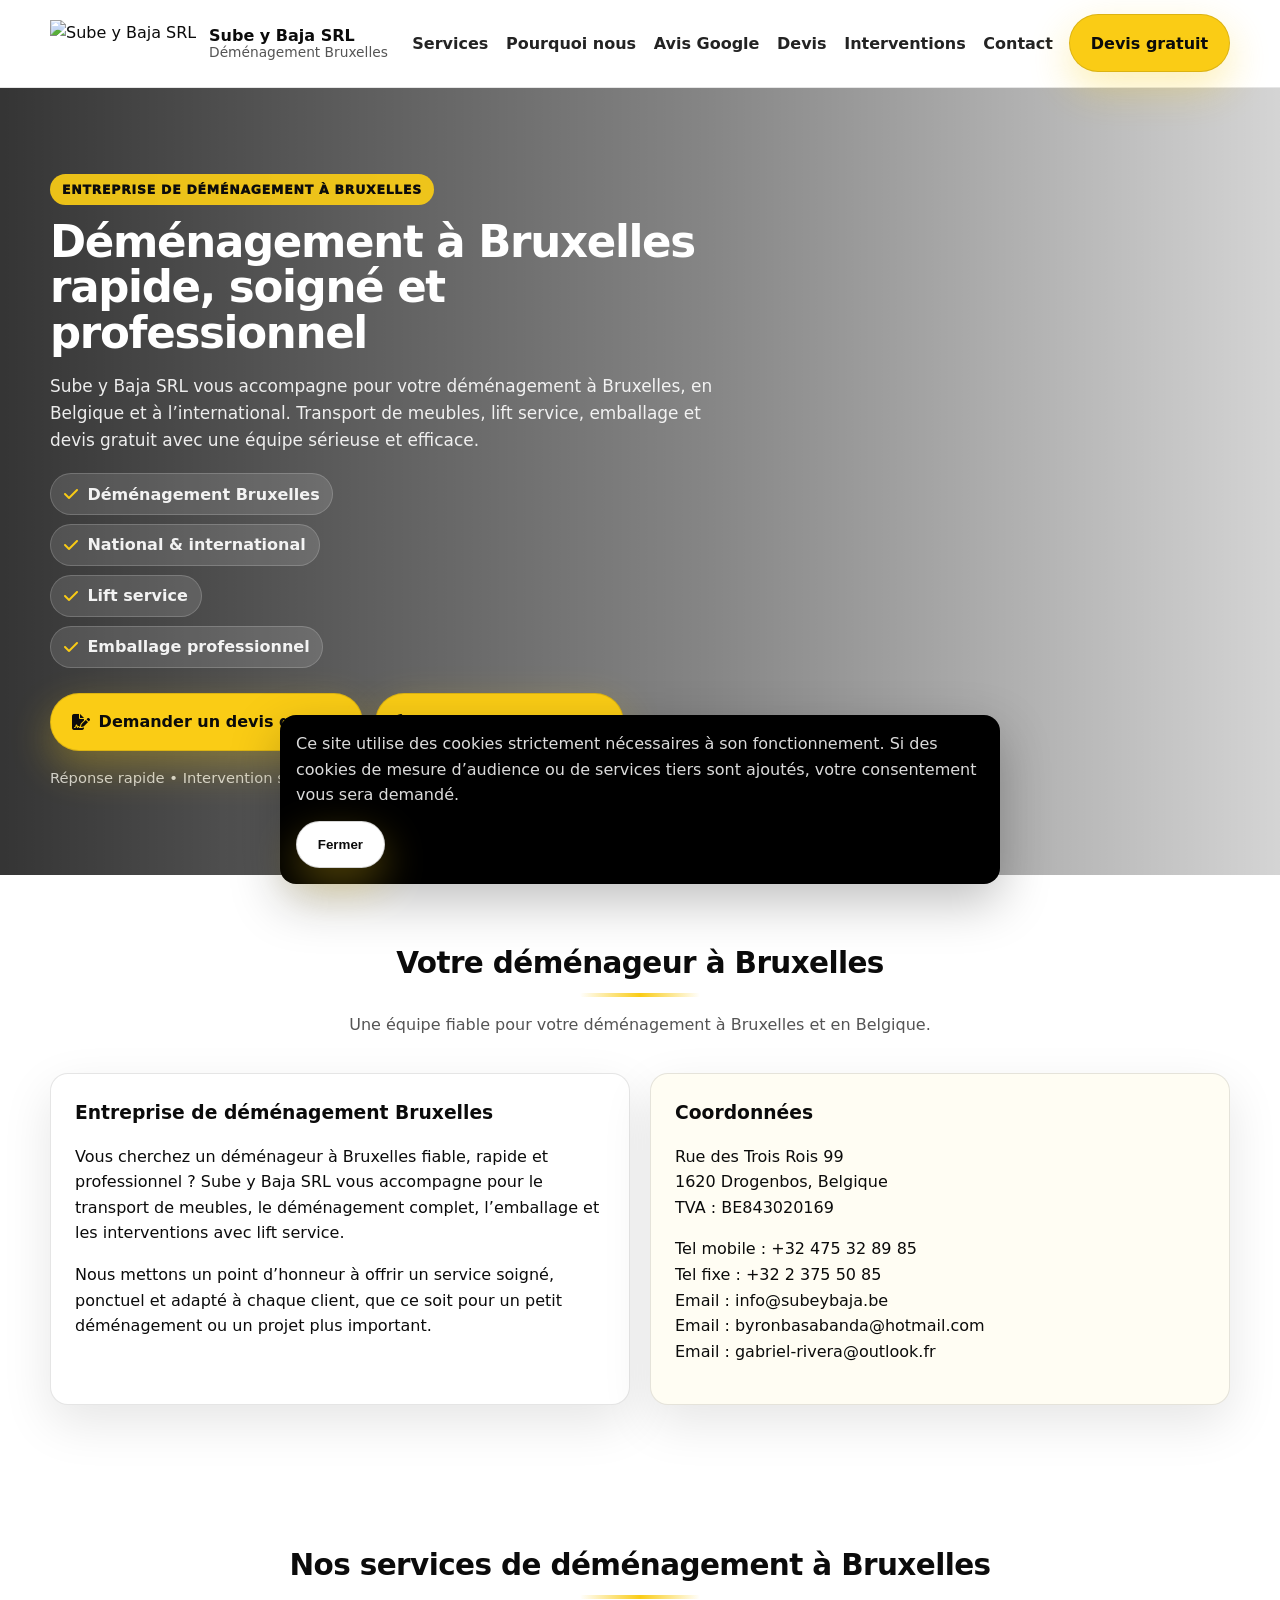
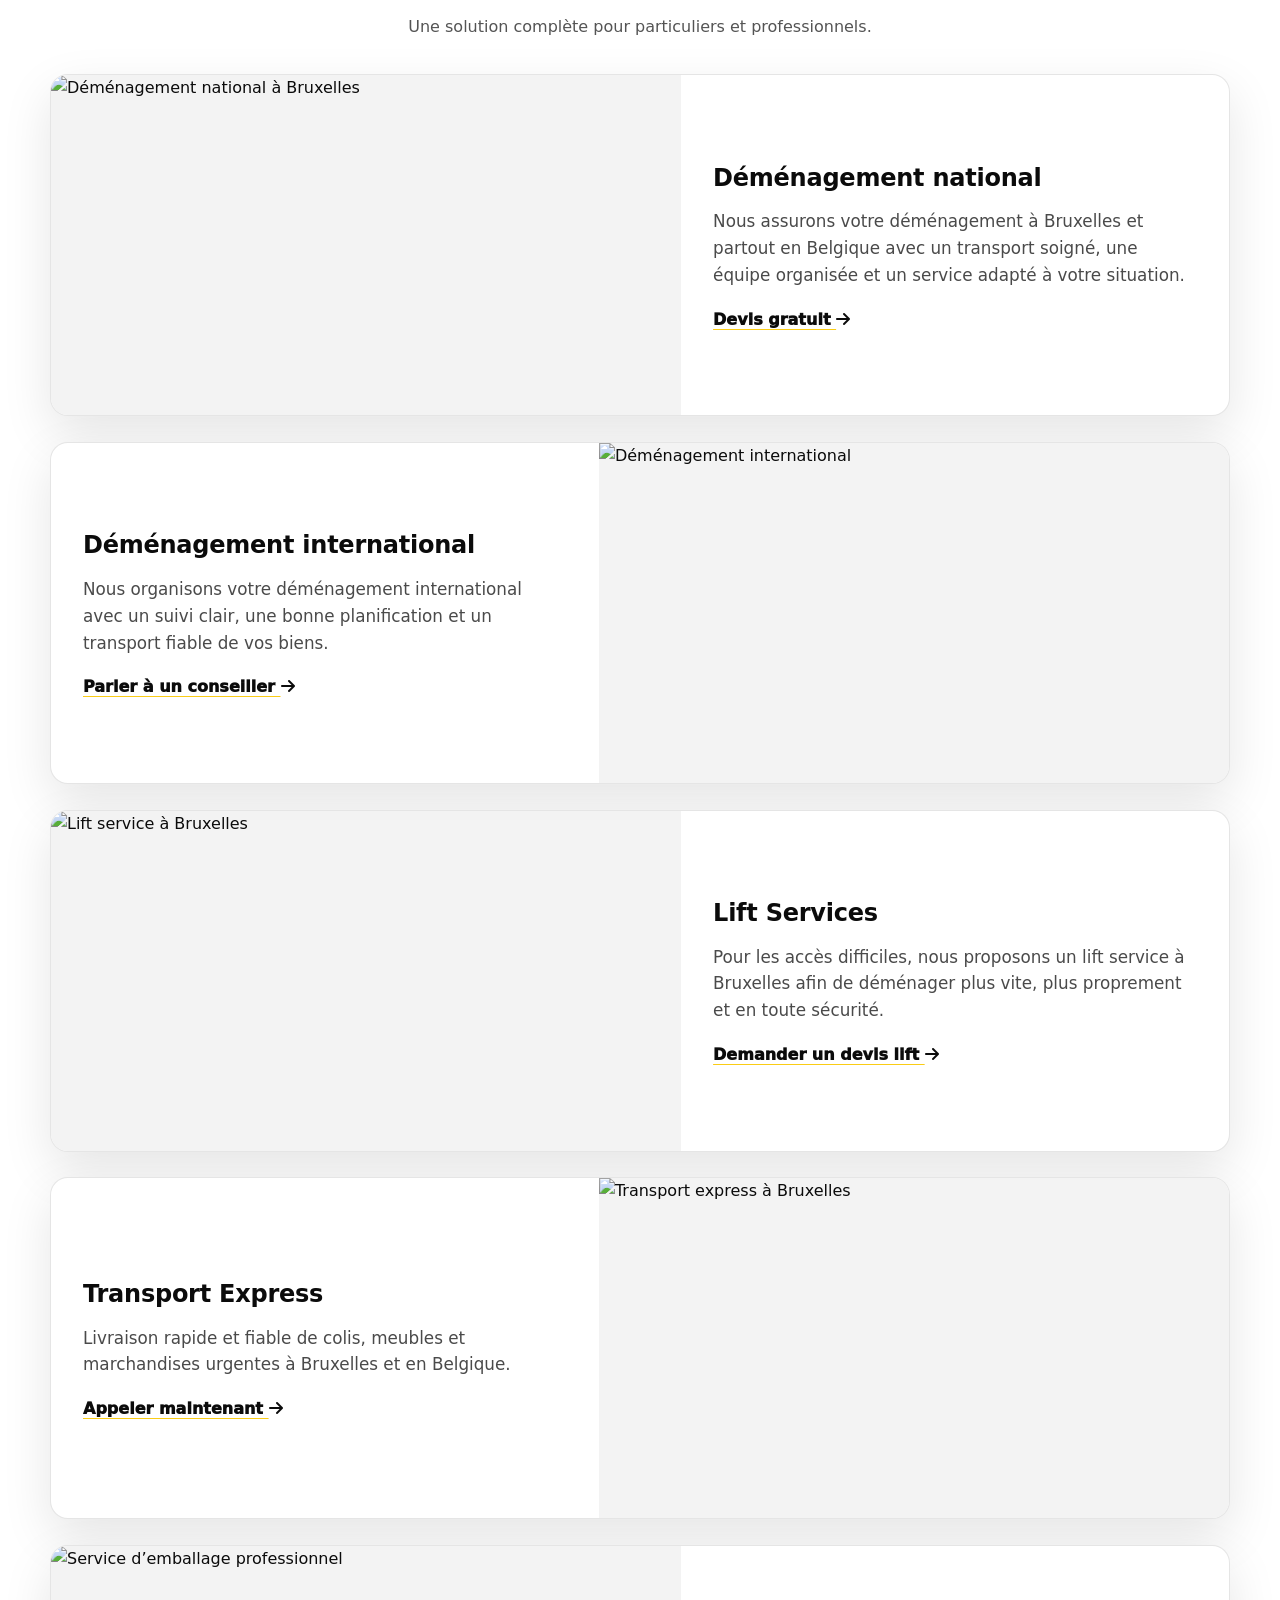
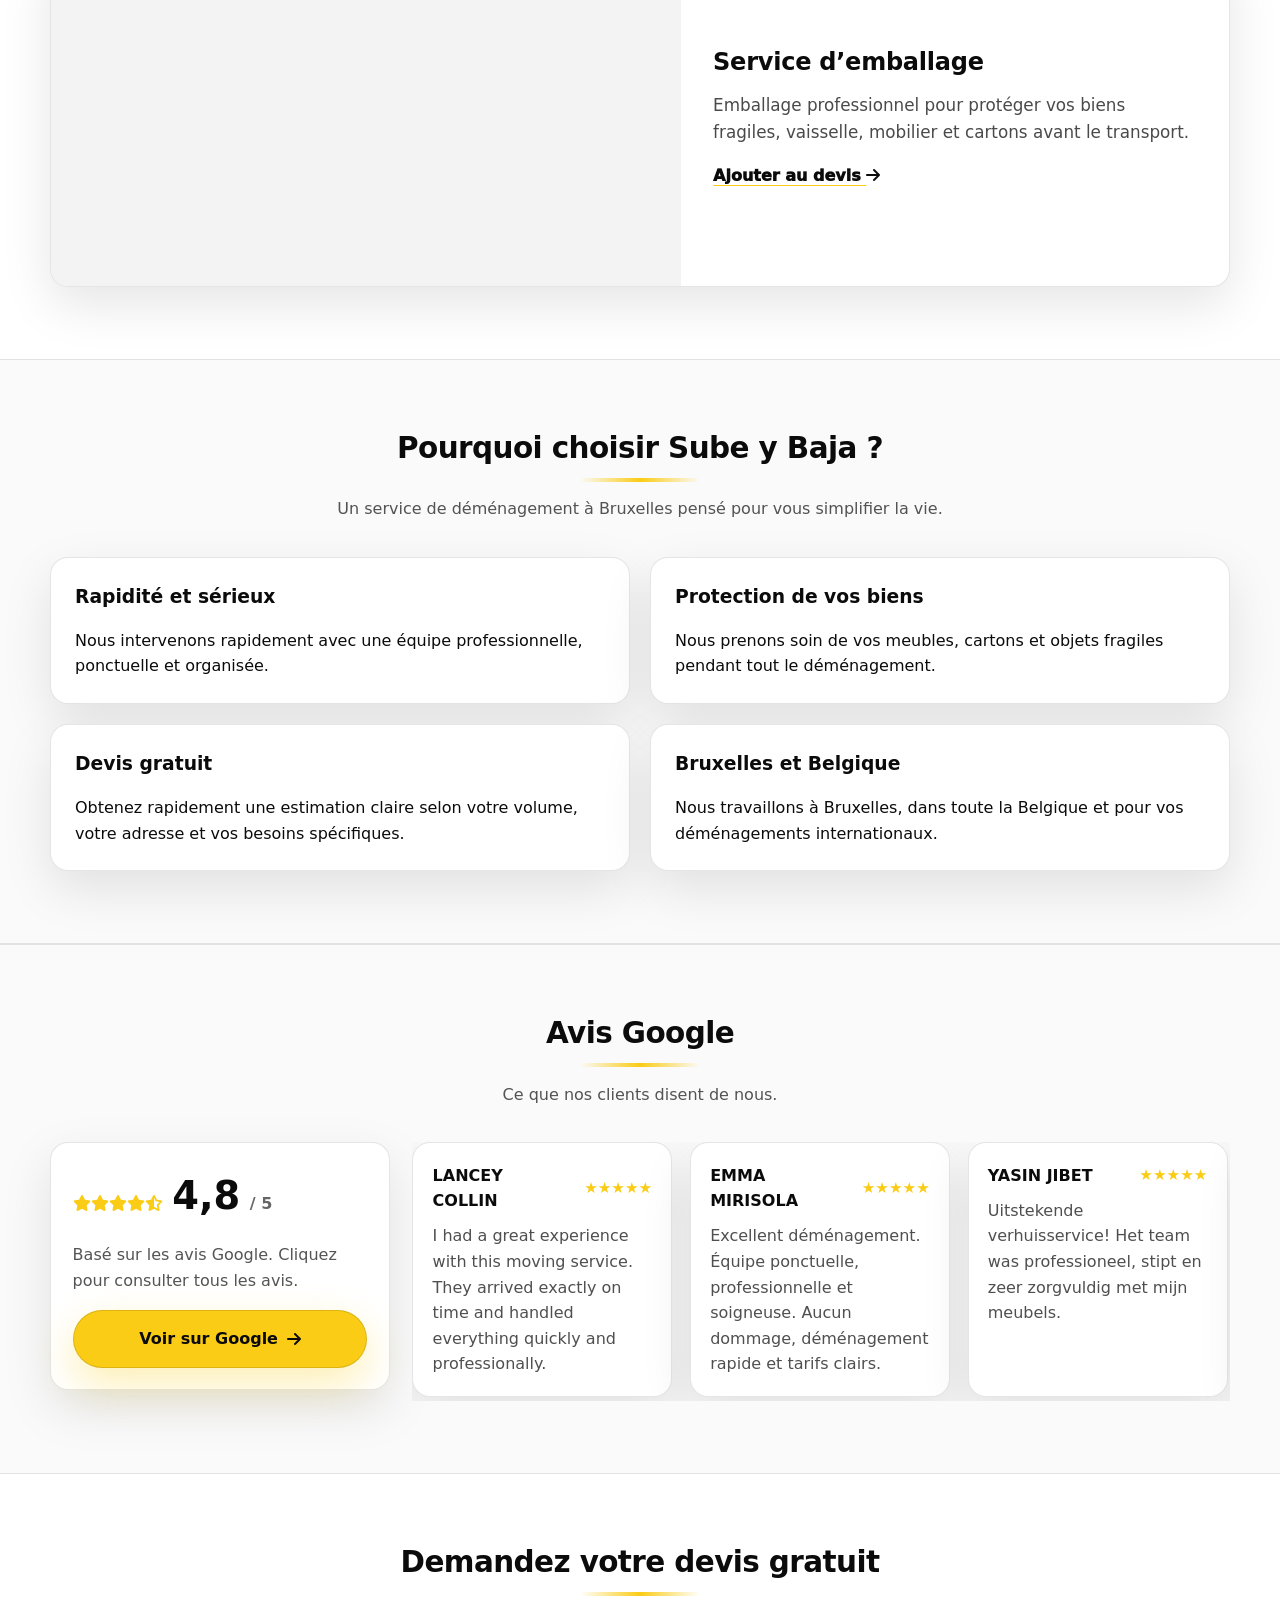
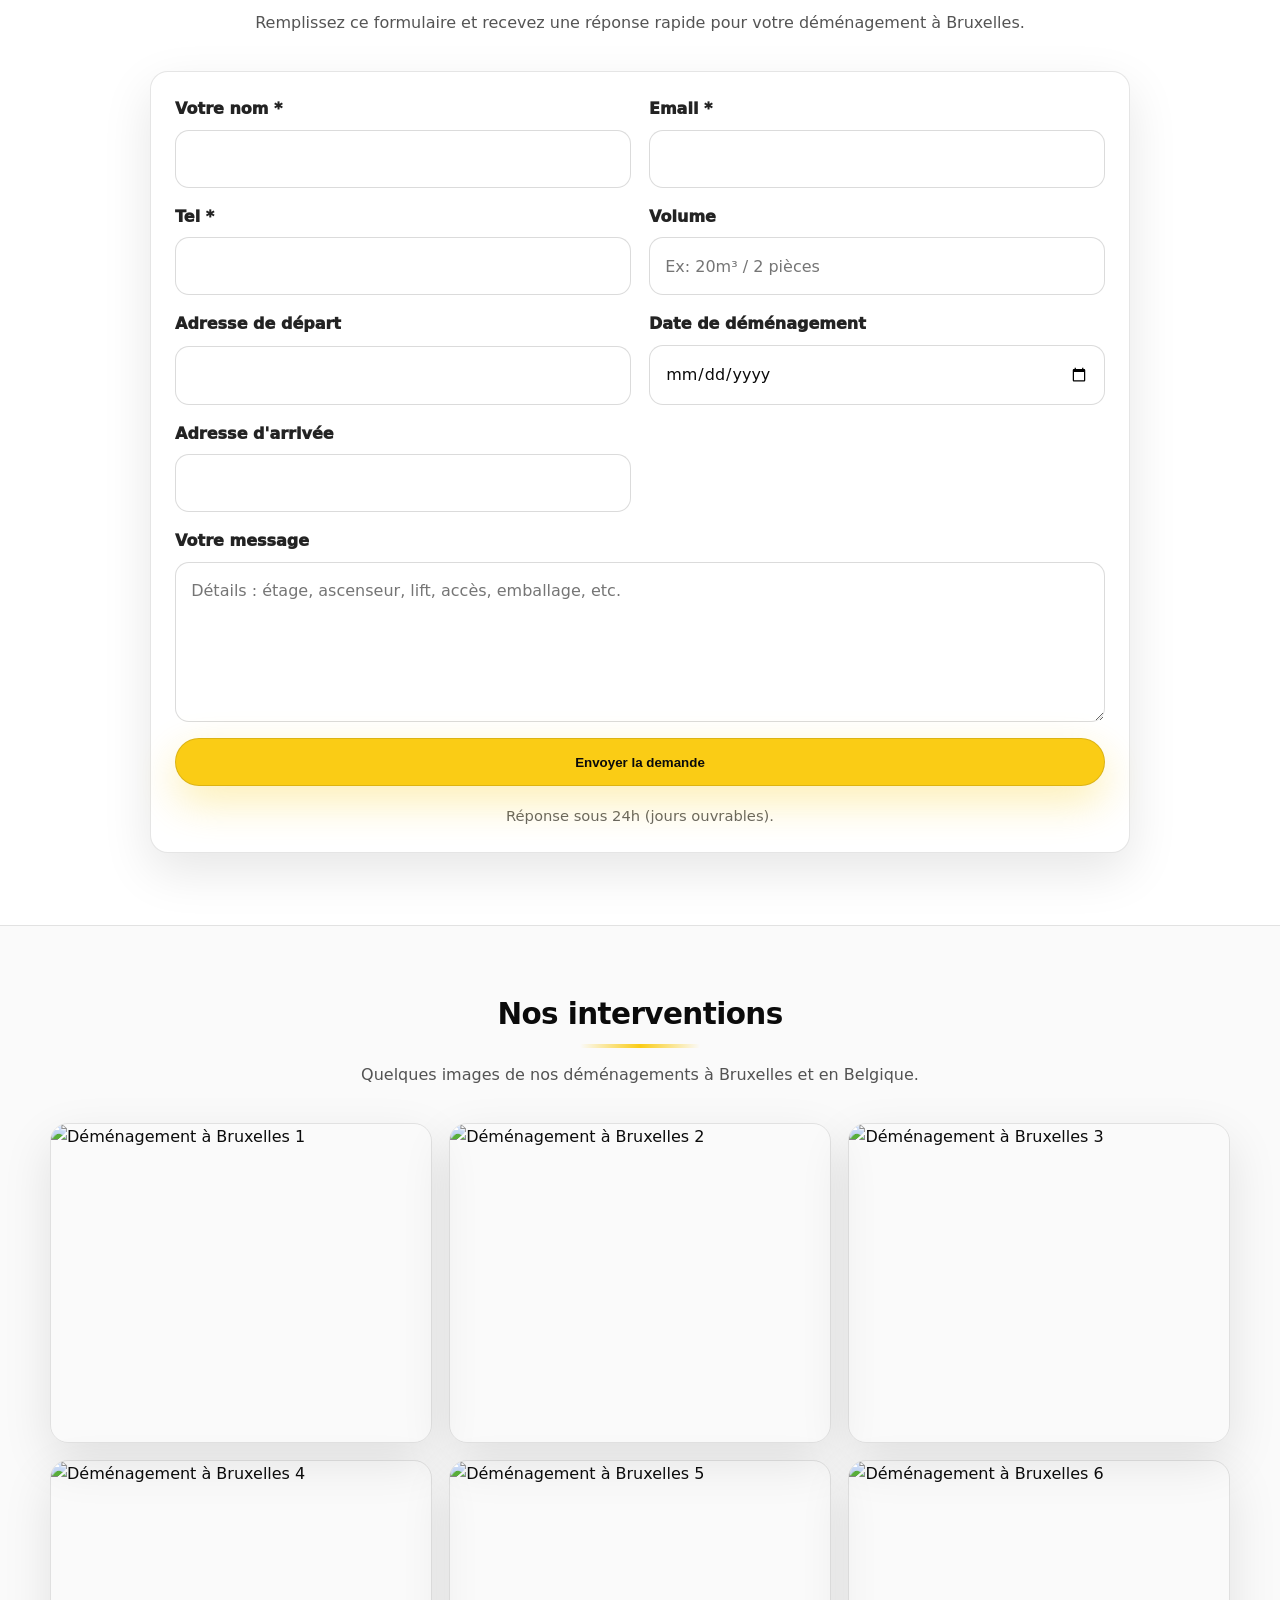
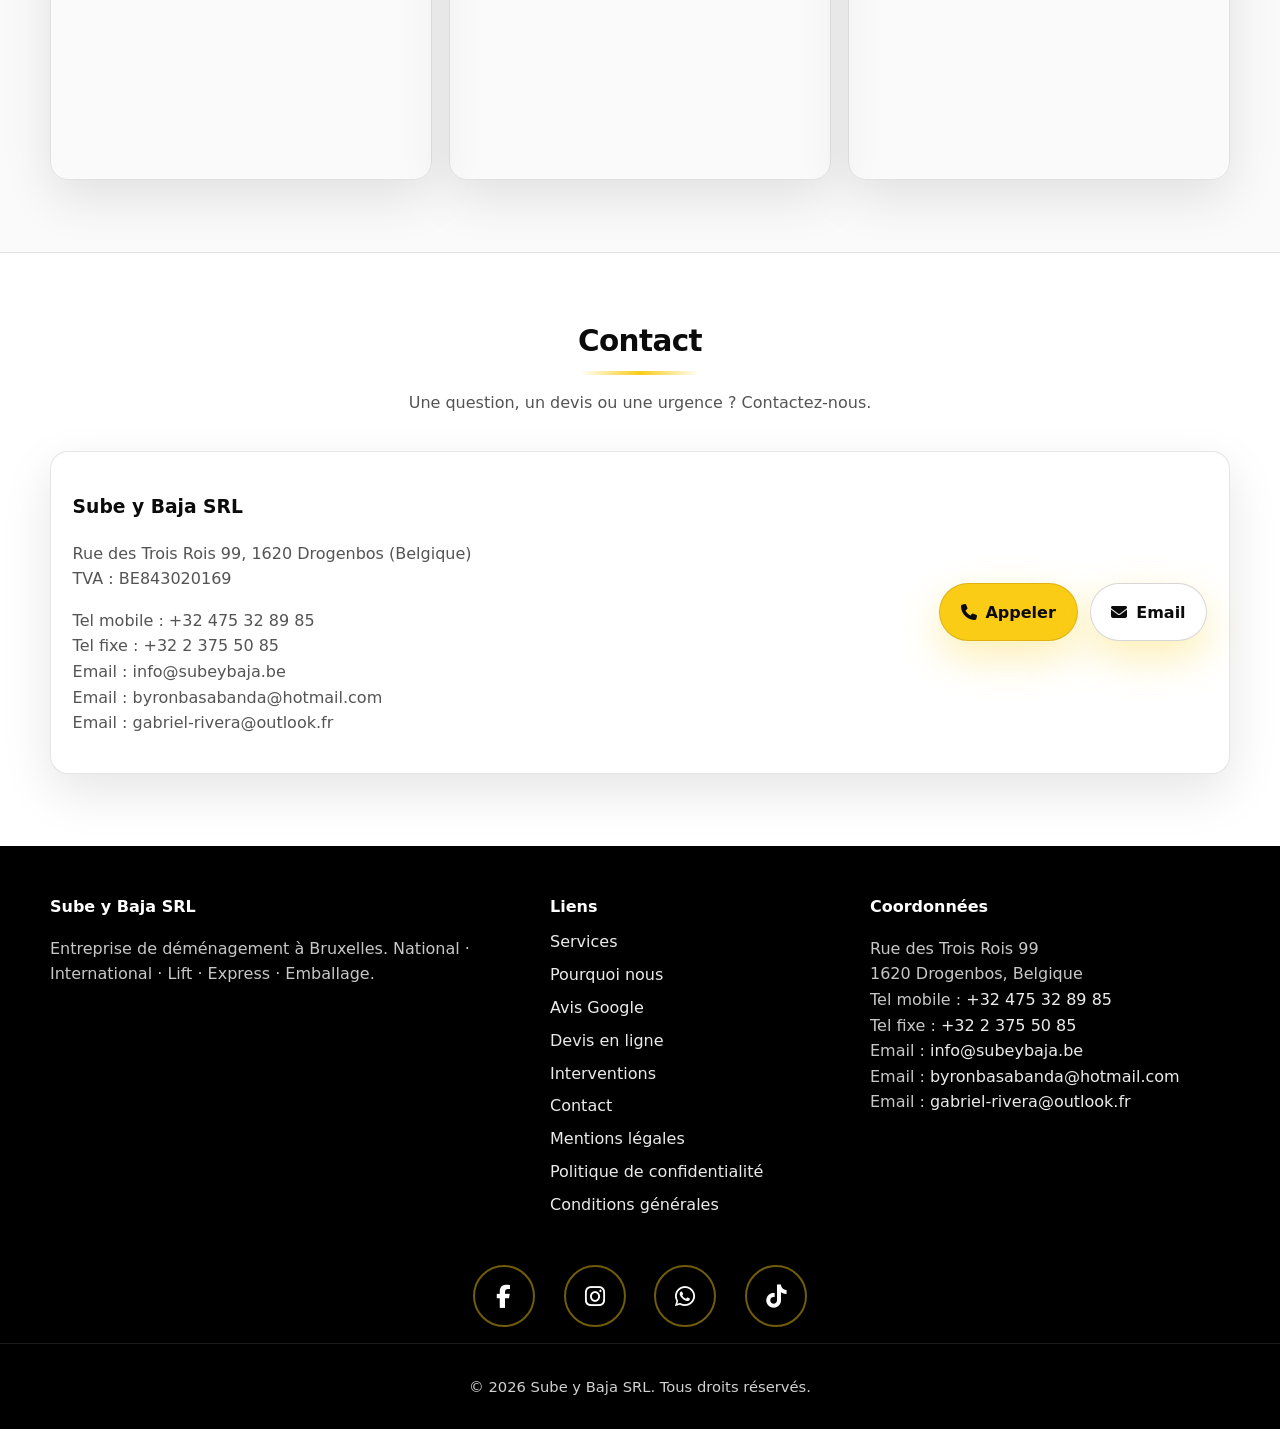
==== commit e824e39d: "Add files via upload" ====
--- a/index.html
+++ b/index.html
@@ -50,8 +50,8 @@
         "@type": "MovingCompany",
         "name": "Sube y Baja SRL",
         "url": "https://www.subeybaja-bruxelles.be/",
-        "telephone": "+32475328985",
-        "email": "info@subeybaja.be",
+        "telephone": ["+32475328985", "+3223755085"],
+        "email": ["info@subeybaja.be", "byronbasabanda@hotmail.com", "gabriel-rivera@outlook.fr"],
         "address": {
           "@type": "PostalAddress",
           "streetAddress": "Rue des Trois Rois 99",
@@ -190,11 +190,18 @@
                 1620 Drogenbos, Belgique<br />
                 TVA : BE843020169
               </p>
-              <p>
-                Tel :
-                <a href="tel:+32475328985">+32 475 32 89 85</a><br />
-                Email :
-                <a href="mailto:info@subeybaja.be">info@subeybaja.be</a>
+             <p>
+                  Tel mobile :
+                  <a href="tel:+32475328985">+32 475 32 89 85</a><br />
+                  Tel fixe :
+                  <a href="tel:+3223755085">+32 2 375 50 85</a><br />
+                  Email :
+                  <a href="mailto:info@subeybaja.be">info@subeybaja.be</a><br />
+                  Email :
+                  <a href="mailto:byronbasabanda@hotmail.com">byronbasabanda@hotmail.com</a><br />
+                  Email :
+                  <a href="mailto:gabriel-rivera@outlook.fr">gabriel-rivera@outlook.fr</a>
+                </p>
               </p>
             </article>
           </div>
@@ -622,10 +629,16 @@
                 TVA : BE843020169
               </p>
               <p class="muted">
-                Tel :
+                Tel mobile :
                 <a href="tel:+32475328985">+32 475 32 89 85</a><br />
+                Tel fixe :
+                <a href="tel:+3223755085">+32 2 375 50 85</a><br />
                 Email :
-                <a href="mailto:info@subeybaja.be">info@subeybaja.be</a>
+                <a href="mailto:info@subeybaja.be">info@subeybaja.be</a><br />
+                Email :
+                <a href="mailto:byronbasabanda@hotmail.com">byronbasabanda@hotmail.com</a><br />
+                Email :
+                <a href="mailto:gabriel-rivera@outlook.fr">gabriel-rivera@outlook.fr</a>
               </p>
             </div>
 
@@ -674,8 +687,11 @@
           <p class="muted">
             Rue des Trois Rois 99<br />
             1620 Drogenbos, Belgique<br />
-            Tel : <a href="tel:+32475328985">+32 475 32 89 85</a><br />
-            Email : <a href="mailto:info@subeybaja.be">info@subeybaja.be</a>
+            Tel mobile : <a href="tel:+32475328985">+32 475 32 89 85</a><br />
+            Tel fixe : <a href="tel:+3223755085">+32 2 375 50 85</a><br />
+            Email : <a href="mailto:info@subeybaja.be">info@subeybaja.be</a><br />
+            Email : <a href="mailto:byronbasabanda@hotmail.com">byronbasabanda@hotmail.com</a><br />
+            Email : <a href="mailto:gabriel-rivera@outlook.fr">gabriel-rivera@outlook.fr</a>
           </p>
         </div>
       </div>
@@ -814,3 +830,4 @@
     </script>
   </body>
 </html>
+
--- a/style.css
+++ b/style.css
@@ -0,0 +1,1045 @@
+/* =========================
+   RESET
+========================= */
+*,
+*::before,
+*::after {
+  box-sizing: border-box;
+}
+
+html {
+  scroll-behavior: smooth;
+}
+
+body {
+  margin: 0;
+  font-family: system-ui, -apple-system, BlinkMacSystemFont, "Segoe UI", Roboto,
+    Arial, sans-serif;
+  line-height: 1.6;
+  color: #0b0b0b;
+  background: #ffffff;
+}
+
+img {
+  display: block;
+  max-width: 100%;
+  height: auto;
+}
+
+a {
+  color: inherit;
+  text-decoration: none;
+}
+
+:focus-visible {
+  outline: 3px solid #facc15;
+  outline-offset: 3px;
+}
+
+/* =========================
+   VARIABLES
+========================= */
+:root {
+  --black: #0b0b0b;
+  --white: #ffffff;
+  --yellow: #facc15;
+
+  --muted: rgba(11, 11, 11, 0.7);
+  --line: rgba(11, 11, 11, 0.1);
+
+  --radius: 18px;
+  --radius-sm: 14px;
+
+  --shadow: 0 18px 50px rgba(0, 0, 0, 0.1);
+  --shadow2: 0 28px 90px rgba(0, 0, 0, 0.14);
+}
+
+/* éviter que les ancres passent sous le header sticky */
+section {
+  scroll-margin-top: 90px;
+}
+
+/* =========================
+   LAYOUT
+========================= */
+.container {
+  width: min(1180px, 100% - 3rem);
+  margin-inline: auto;
+}
+
+.section {
+  padding: 4.5rem 0;
+}
+
+.section--alt {
+  background: #fafafa;
+  border-top: 1px solid var(--line);
+  border-bottom: 1px solid var(--line);
+}
+
+.grid {
+  display: grid;
+  gap: 1.25rem;
+}
+
+.grid--2 {
+  grid-template-columns: repeat(2, minmax(0, 1fr));
+}
+
+/* =========================
+   HEADINGS / SECTION HEAD
+========================= */
+.section__head {
+  text-align: center;
+  margin-bottom: 2.2rem;
+}
+
+.section__head h2 {
+  margin: 0 0 0.5rem;
+  font-size: clamp(1.75rem, 2.3vw, 2.45rem);
+  letter-spacing: -0.02em;
+  line-height: 1.1;
+}
+
+.section__head p {
+  margin: 0;
+  color: var(--muted);
+}
+
+.section__line {
+  display: block;
+  width: 120px;
+  height: 4px;
+  margin: 0.85rem auto 0.9rem;
+  border-radius: 999px;
+  background: linear-gradient(
+    90deg,
+    transparent,
+    var(--yellow),
+    transparent
+  );
+}
+
+/* =========================
+   SKIP LINK
+========================= */
+.skip-link {
+  position: absolute;
+  left: -999px;
+  top: 10px;
+  background: var(--yellow);
+  color: var(--black);
+  padding: 0.6rem 0.9rem;
+  border-radius: 999px;
+  z-index: 9999;
+}
+
+.skip-link:focus {
+  left: 12px;
+}
+
+/* =========================
+   REVEAL
+========================= */
+.reveal {
+  opacity: 0;
+  transform: translateY(18px);
+  transition: opacity 0.6s ease, transform 0.6s ease;
+}
+
+.reveal.is-visible {
+  opacity: 1;
+  transform: translateY(0);
+}
+
+@media (prefers-reduced-motion: reduce) {
+  .reveal {
+    opacity: 1;
+    transform: none;
+    transition: none;
+  }
+}
+
+/* =========================
+   BUTTONS
+========================= */
+.btn {
+  display: inline-flex;
+  align-items: center;
+  justify-content: center;
+  gap: 0.55rem;
+  padding: 0.95rem 1.3rem;
+  border-radius: 999px;
+  font-weight: 900;
+  border: 1px solid transparent;
+  transition:
+    transform 0.18s ease,
+    box-shadow 0.18s ease,
+    background 0.18s ease,
+    color 0.18s ease,
+    border-color 0.18s ease;
+  white-space: nowrap;
+  position: relative;
+  overflow: hidden;
+}
+
+.btn::after {
+  content: "";
+  position: absolute;
+  top: -40%;
+  left: -60%;
+  width: 60%;
+  height: 180%;
+  transform: rotate(20deg);
+  background: linear-gradient(
+    90deg,
+    transparent,
+    rgba(255, 255, 255, 0.45),
+    transparent
+  );
+  opacity: 0;
+  transition:
+    opacity 0.18s ease,
+    left 0.4s ease;
+}
+
+.btn:hover::after {
+  opacity: 1;
+  left: 120%;
+}
+
+@media (prefers-reduced-motion: reduce) {
+  .btn::after {
+    display: none;
+  }
+}
+
+.btn--primary {
+  background: var(--yellow);
+  color: var(--black);
+  border-color: rgba(0, 0, 0, 0.12);
+  box-shadow: 0 16px 40px rgba(250, 204, 21, 0.32);
+}
+
+.btn--primary:hover {
+  transform: translateY(-2px);
+  box-shadow: 0 24px 55px rgba(250, 204, 21, 0.42);
+}
+
+.btn--outline {
+  background: var(--yellow);
+  color: var(--black);
+  border-color: rgba(0, 0, 0, 0.12);
+  box-shadow: 0 16px 40px rgba(250, 204, 21, 0.32);
+}
+
+.btn--outline:hover {
+  transform: translateY(-2px);
+  box-shadow: 0 24px 55px rgba(250, 204, 21, 0.42);
+}
+
+.contact-box .btn--outline,
+.cookie-banner .btn--outline {
+  color: var(--black);
+  border-color: rgba(0, 0, 0, 0.16);
+  background: #fff;
+}
+
+.contact-box .btn--outline:hover,
+.cookie-banner .btn--outline:hover {
+  background: var(--yellow);
+  color: var(--black);
+  border-color: rgba(0, 0, 0, 0.12);
+}
+
+.btn--block {
+  width: 100%;
+}
+
+/* =========================
+   HEADER
+========================= */
+.site-header {
+  position: sticky;
+  top: 0;
+  z-index: 30;
+  background: rgba(255, 255, 255, 0.88);
+  backdrop-filter: blur(10px);
+  border-bottom: 1px solid var(--line);
+}
+
+.header__inner {
+  display: grid;
+  grid-template-columns: 1fr auto auto;
+  align-items: center;
+  gap: 1rem;
+  padding: 0.9rem 0;
+}
+
+.brand {
+  display: inline-flex;
+  align-items: center;
+  gap: 0.8rem;
+}
+
+.brand__logo {
+  height: 46px;
+  width: auto;
+  object-fit: contain;
+}
+
+.brand__text {
+  display: grid;
+  line-height: 1.05;
+}
+
+.brand__text strong {
+  font-size: 1rem;
+}
+
+.brand__text span {
+  font-size: 0.86rem;
+  color: var(--muted);
+}
+
+.nav__list {
+  list-style: none;
+  display: flex;
+  gap: 1.1rem;
+  margin: 0;
+  padding: 0;
+}
+
+.nav__list a {
+  font-weight: 850;
+  color: rgba(11, 11, 11, 0.9);
+  position: relative;
+}
+
+.nav__list a::after {
+  content: "";
+  position: absolute;
+  left: 0;
+  bottom: -6px;
+  width: 0;
+  height: 3px;
+  border-radius: 999px;
+  background: var(--yellow);
+  transition: width 0.18s ease;
+}
+
+.nav__list a:hover::after {
+  width: 100%;
+}
+
+.nav-toggle {
+  display: none;
+  width: 44px;
+  height: 44px;
+  border-radius: 999px;
+  border: 1px solid rgba(0, 0, 0, 0.15);
+  background: #fff;
+  padding: 0;
+}
+
+.nav-toggle span {
+  display: block;
+  width: 18px;
+  height: 2px;
+  background: var(--black);
+  margin: 4px auto;
+  border-radius: 2px;
+}
+
+.nav--open {
+  display: block;
+}
+
+/* =========================
+   HERO
+========================= */
+.hero--landscape {
+  position: relative;
+  min-height: 560px;
+  display: grid;
+  align-items: center;
+  overflow: hidden;
+}
+
+.hero__bg {
+  position: absolute;
+  inset: 0;
+  background:
+    linear-gradient(
+      90deg,
+      rgba(0, 0, 0, 0.8) 0%,
+      rgba(0, 0, 0, 0.48) 55%,
+      rgba(0, 0, 0, 0.16) 100%
+    ),
+    url("assets/hero_vehicules.jpg") center / cover no-repeat;
+  transform: scale(1.02);
+}
+
+.hero__inner {
+  position: relative;
+  padding: 5.4rem 0;
+}
+
+.hero__panel {
+  width: min(720px, 100%);
+  color: #fff;
+}
+
+.kicker {
+  margin: 0 0 0.9rem;
+  display: inline-flex;
+  padding: 0.35rem 0.75rem;
+  border-radius: 999px;
+  background: rgba(250, 204, 21, 0.92);
+  color: #0b0b0b;
+  font-weight: 950;
+  letter-spacing: 0.06em;
+  text-transform: uppercase;
+  font-size: 0.78rem;
+}
+
+.hero__panel h1 {
+  margin: 0 0 1rem;
+  font-size: clamp(2.3rem, 3.4vw, 3.5rem);
+  line-height: 1.05;
+  letter-spacing: -0.03em;
+}
+
+.lead {
+  margin: 0 0 1.2rem;
+  color: rgba(255, 255, 255, 0.9);
+  font-size: 1.06rem;
+  max-width: 62ch;
+}
+
+.pill-list {
+  list-style: none;
+  padding: 0;
+  margin: 0 0 1.6rem;
+  display: grid;
+  gap: 0.55rem;
+}
+
+.pill-list li {
+  display: inline-flex;
+  align-items: center;
+  gap: 0.6rem;
+  width: fit-content;
+  padding: 0.45rem 0.8rem;
+  border-radius: 999px;
+  background: rgba(255, 255, 255, 0.12);
+  border: 1px solid rgba(255, 255, 255, 0.18);
+  color: rgba(255, 255, 255, 0.92);
+  font-weight: 800;
+}
+
+.pill-list i {
+  color: var(--yellow);
+}
+
+.hero__cta {
+  display: flex;
+  flex-wrap: wrap;
+  gap: 0.75rem;
+  margin-bottom: 0.9rem;
+}
+
+.tiny {
+  margin: 0;
+  color: rgba(255, 255, 255, 0.76);
+  font-size: 0.92rem;
+}
+
+/* =========================
+   CARDS / GENERIC BLOCKS
+========================= */
+.card {
+  background: #fff;
+  border: 1px solid rgba(0, 0, 0, 0.1);
+  border-radius: var(--radius);
+  padding: 1.5rem;
+  box-shadow: var(--shadow);
+  position: relative;
+  overflow: hidden;
+}
+
+.card::before,
+.contact-box::before,
+.review::before,
+.reviews__summary::before,
+.service::before {
+  content: "";
+  position: absolute;
+  inset: 0;
+  border-radius: inherit;
+  pointer-events: none;
+  opacity: 0;
+  box-shadow:
+    0 0 0 2px rgba(250, 204, 21, 0.45),
+    0 22px 60px rgba(250, 204, 21, 0.18);
+  transition: opacity 0.18s ease;
+}
+
+.card:hover::before,
+.contact-box:hover::before,
+.review:hover::before,
+.reviews__summary:hover::before,
+.service:hover::before {
+  opacity: 1;
+}
+
+.card h3,
+.card h4 {
+  margin-top: 0;
+  margin-bottom: 0.75rem;
+}
+
+.card p:last-child {
+  margin-bottom: 0;
+}
+
+.card--soft {
+  background: #fffdf3;
+}
+
+/* =========================
+   SERVICES
+========================= */
+.services {
+  display: grid;
+  gap: 1.6rem;
+}
+
+.service {
+  background: var(--white);
+  border: 1px solid rgba(0, 0, 0, 0.1);
+  border-radius: var(--radius);
+  overflow: hidden;
+  box-shadow: var(--shadow);
+  display: grid;
+  grid-template-columns: 1.15fr 1fr;
+  align-items: stretch;
+  transition:
+    transform 0.18s ease,
+    box-shadow 0.18s ease,
+    border-color 0.18s ease;
+  position: relative;
+}
+
+.service:hover {
+  transform: translateY(-8px);
+  border-color: rgba(250, 204, 21, 0.65);
+  box-shadow: var(--shadow2);
+}
+
+.service__img {
+  height: 100%;
+  min-height: 340px;
+  background: #f3f3f3;
+}
+
+.service__img img {
+  width: 100%;
+  height: 100%;
+  object-fit: cover;
+  transition: transform 0.25s ease;
+}
+
+.service:hover .service__img img {
+  transform: scale(1.04);
+}
+
+.service__body {
+  padding: 2rem;
+  display: grid;
+  align-content: center;
+}
+
+.service__body h3 {
+  margin: 0 0 0.7rem;
+  font-size: 1.5rem;
+  letter-spacing: -0.01em;
+}
+
+.service__body p {
+  margin: 0 0 1.1rem;
+  color: rgba(11, 11, 11, 0.74);
+  font-size: 1.05rem;
+}
+
+.link {
+  font-weight: 950;
+  color: var(--black);
+  text-decoration: underline;
+  text-decoration-color: var(--yellow);
+  text-underline-offset: 4px;
+}
+
+.service--reverse {
+  grid-template-columns: 1fr 1.15fr;
+}
+
+.service--reverse .service__img {
+  order: 2;
+}
+
+.service--reverse .service__body {
+  order: 1;
+}
+
+/* =========================
+   REVIEWS
+========================= */
+.reviews {
+  display: grid;
+  grid-template-columns: 340px 1fr;
+  gap: 1.4rem;
+  align-items: start;
+}
+
+.reviews__summary {
+  background: #fff;
+  border: 1px solid rgba(0, 0, 0, 0.1);
+  border-radius: var(--radius);
+  box-shadow: var(--shadow);
+  padding: 1.35rem;
+  position: relative;
+}
+
+.rating-big {
+  display: flex;
+  align-items: baseline;
+  gap: 0.6rem;
+}
+
+.rating-big strong {
+  font-size: 2.4rem;
+}
+
+.rating-big span {
+  color: rgba(0, 0, 0, 0.6);
+  font-weight: 800;
+}
+
+.stars {
+  color: var(--yellow);
+}
+
+.stars.small {
+  font-size: 0.95rem;
+}
+
+.muted {
+  color: var(--muted);
+}
+
+.reviews__list {
+  display: grid;
+  grid-auto-flow: column;
+  grid-auto-columns: minmax(260px, 1fr);
+  gap: 1.1rem;
+  overflow-x: auto;
+  padding-bottom: 0.25rem;
+  scroll-snap-type: x mandatory;
+  scrollbar-width: thin;
+  scrollbar-color: rgba(250, 204, 21, 0.85) rgba(0, 0, 0, 0.06);
+}
+
+.reviews__list::-webkit-scrollbar {
+  height: 10px;
+}
+
+.reviews__list::-webkit-scrollbar-track {
+  background: rgba(0, 0, 0, 0.06);
+  border-radius: 999px;
+}
+
+.reviews__list::-webkit-scrollbar-thumb {
+  background: rgba(250, 204, 21, 0.85);
+  border-radius: 999px;
+}
+
+.review {
+  scroll-snap-align: start;
+  background: #fff;
+  border: 1px solid rgba(0, 0, 0, 0.1);
+  border-radius: var(--radius);
+  box-shadow: var(--shadow);
+  padding: 1.2rem;
+  min-height: 150px;
+  transition:
+    transform 0.18s ease,
+    box-shadow 0.18s ease,
+    border-color 0.18s ease;
+  position: relative;
+}
+
+.review:hover {
+  transform: translateY(-6px);
+  border-color: rgba(250, 204, 21, 0.65);
+  box-shadow: var(--shadow2);
+}
+
+.review__top {
+  display: flex;
+  align-items: center;
+  justify-content: space-between;
+  gap: 1rem;
+  margin-bottom: 0.6rem;
+}
+
+.review p {
+  margin: 0;
+  color: rgba(11, 11, 11, 0.72);
+  font-size: 1rem;
+}
+
+/* =========================
+   FORM
+========================= */
+.devis-wrap {
+  display: flex;
+  justify-content: center;
+}
+
+.quote-form {
+  width: 100%;
+  max-width: 980px;
+}
+
+.form-grid {
+  display: grid;
+  grid-template-columns: repeat(2, minmax(0, 1fr));
+  gap: 16px 18px;
+  padding: 24px;
+  background: #fff;
+  border: 1px solid rgba(0, 0, 0, 0.1);
+  border-radius: var(--radius);
+  box-shadow: var(--shadow);
+}
+
+.field {
+  display: grid;
+  gap: 8px;
+}
+
+.field--full {
+  grid-column: 1 / -1;
+}
+
+label {
+  font-weight: 950;
+  color: rgba(11, 11, 11, 0.9);
+}
+
+input,
+textarea {
+  width: 100%;
+  border-radius: 14px;
+  padding: 0.95rem 0.95rem;
+  border: 1px solid rgba(0, 0, 0, 0.14);
+  background: #fff;
+  color: var(--black);
+  font: inherit;
+  transition:
+    border-color 0.15s ease,
+    box-shadow 0.15s ease;
+}
+
+input:focus,
+textarea:focus {
+  outline: none;
+  border-color: rgba(250, 204, 21, 0.95);
+  box-shadow: 0 0 0 4px rgba(250, 204, 21, 0.22);
+}
+
+textarea {
+  min-height: 160px;
+  resize: vertical;
+}
+
+.form-hint {
+  margin: 0.65rem 0 0;
+  color: rgba(0, 0, 0, 0.62);
+  font-size: 0.92rem;
+  text-align: center;
+}
+
+/* =========================
+   GALLERY
+========================= */
+.gallery--big {
+  display: grid;
+  grid-template-columns: repeat(3, minmax(0, 1fr));
+  gap: 1.1rem;
+}
+
+.gallery--big img {
+  width: 100%;
+  height: 320px;
+  object-fit: cover;
+  object-position: center;
+  border-radius: 18px;
+  border: 1px solid rgba(0, 0, 0, 0.1);
+  box-shadow: var(--shadow);
+  transition:
+    transform 0.18s ease,
+    box-shadow 0.18s ease,
+    border-color 0.18s ease;
+}
+
+.gallery--big img:hover {
+  transform: translateY(-6px);
+  border-color: rgba(250, 204, 21, 0.65);
+  box-shadow: var(--shadow2);
+}
+
+/* =========================
+   CONTACT
+========================= */
+.contact-box {
+  background: #fff;
+  border: 1px solid rgba(0, 0, 0, 0.1);
+  border-radius: var(--radius);
+  box-shadow: var(--shadow);
+  padding: 1.35rem;
+  display: flex;
+  align-items: center;
+  justify-content: space-between;
+  gap: 1rem;
+  position: relative;
+}
+
+.contact-box__cta {
+  display: flex;
+  gap: 0.75rem;
+  flex-wrap: wrap;
+}
+
+/* =========================
+   FOOTER
+========================= */
+.site-footer {
+  background: #000;
+  color: rgba(255, 255, 255, 0.88);
+}
+
+.footer__inner {
+  padding: 3rem 0 1.6rem;
+  display: grid;
+  grid-template-columns: 1.6fr 1fr 1.2fr;
+  gap: 1.25rem;
+}
+
+.site-footer h4 {
+  margin: 0 0 0.6rem;
+  color: #fff;
+}
+
+.site-footer a {
+  color: rgba(255, 255, 255, 0.92);
+}
+
+.site-footer a:hover {
+  color: var(--yellow);
+}
+
+.footer__links {
+  list-style: none;
+  padding: 0;
+  margin: 0;
+  display: grid;
+  gap: 0.45rem;
+}
+
+.footer-socials-bottom {
+  display: flex;
+  justify-content: center;
+  gap: 1.8rem;
+  padding: 1.4rem 0 1rem;
+}
+
+.footer-socials-bottom a {
+  width: 62px;
+  height: 62px;
+  display: grid;
+  place-items: center;
+  border-radius: 50%;
+  border: 2px solid rgba(250, 204, 21, 0.45);
+  color: #fff;
+  transition:
+    background 0.15s ease,
+    transform 0.15s ease,
+    color 0.15s ease;
+}
+
+.footer-socials-bottom a:hover {
+  background: var(--yellow);
+  color: #000;
+  transform: translateY(-5px);
+}
+
+.footer-socials-bottom i {
+  font-size: 1.45rem;
+}
+
+.footer__bottom {
+  border-top: 1px solid rgba(255, 255, 255, 0.1);
+  padding: 1rem 0;
+  text-align: center;
+  color: rgba(255, 255, 255, 0.75);
+  font-size: 0.92rem;
+}
+
+.site-footer .muted {
+  color: rgba(255, 255, 255, 0.78);
+}
+
+.site-footer p {
+  color: rgba(255, 255, 255, 0.82);
+}
+
+/* =========================
+   COOKIE BANNER
+========================= */
+.cookie-banner {
+  position: fixed;
+  left: 1rem;
+  right: 1rem;
+  bottom: 1rem;
+  z-index: 9999;
+  max-width: 720px;
+  margin: 0 auto;
+  padding: 1rem;
+  border-radius: 16px;
+  background: #000;
+  color: #fff;
+  box-shadow: 0 18px 50px rgba(0, 0, 0, 0.25);
+}
+
+.cookie-banner p {
+  margin: 0 0 0.8rem;
+  color: rgba(255, 255, 255, 0.86);
+}
+
+.cookie-banner[hidden] {
+  display: none !important;
+}
+
+/* =========================
+   RESPONSIVE
+========================= */
+@media (max-width: 980px) {
+  .grid--2,
+  .reviews,
+  .footer__inner {
+    grid-template-columns: 1fr;
+  }
+
+  .gallery--big {
+    grid-template-columns: repeat(2, 1fr);
+  }
+
+  .contact-box {
+    flex-direction: column;
+    align-items: flex-start;
+  }
+
+  .service {
+    grid-template-columns: 1fr;
+  }
+
+  .service__img {
+    min-height: 260px;
+  }
+
+  .service__body {
+    padding: 1.35rem;
+  }
+
+  .service--reverse .service__img,
+  .service--reverse .service__body {
+    order: initial;
+  }
+}
+
+@media (max-width: 780px) {
+  .nav-toggle {
+    display: inline-grid;
+    place-items: center;
+  }
+
+  .nav {
+    position: absolute;
+    left: 0;
+    right: 0;
+    top: 74px;
+    background: rgba(255, 255, 255, 0.96);
+    border-bottom: 1px solid var(--line);
+    display: none;
+  }
+
+  .nav--open {
+    display: block;
+  }
+
+  .nav__list {
+    flex-direction: column;
+    padding: 0.95rem 1.25rem 1.2rem;
+    gap: 0.75rem;
+  }
+
+  .form-grid {
+    grid-template-columns: 1fr;
+    padding: 18px;
+  }
+
+  .gallery--big {
+    grid-template-columns: 1fr;
+  }
+
+  .hero__inner {
+    padding: 4.5rem 0;
+  }
+
+  .hero__panel h1 {
+    font-size: clamp(2rem, 8vw, 2.7rem);
+  }
+
+  .hero__cta {
+    flex-direction: column;
+    align-items: stretch;
+  }
+
+  .hero__cta .btn {
+    width: 100%;
+  }
+
+  .brand__text span {
+    display: none;
+  }
+}
+
+@media (max-width: 560px) {
+  .container {
+    width: min(1180px, 100% - 1.2rem);
+  }
+
+  .section {
+    padding: 3.7rem 0;
+  }
+
+  .footer-socials-bottom {
+    gap: 1rem;
+  }
+
+  .footer-socials-bottom a {
+    width: 54px;
+    height: 54px;
+  }
+}
